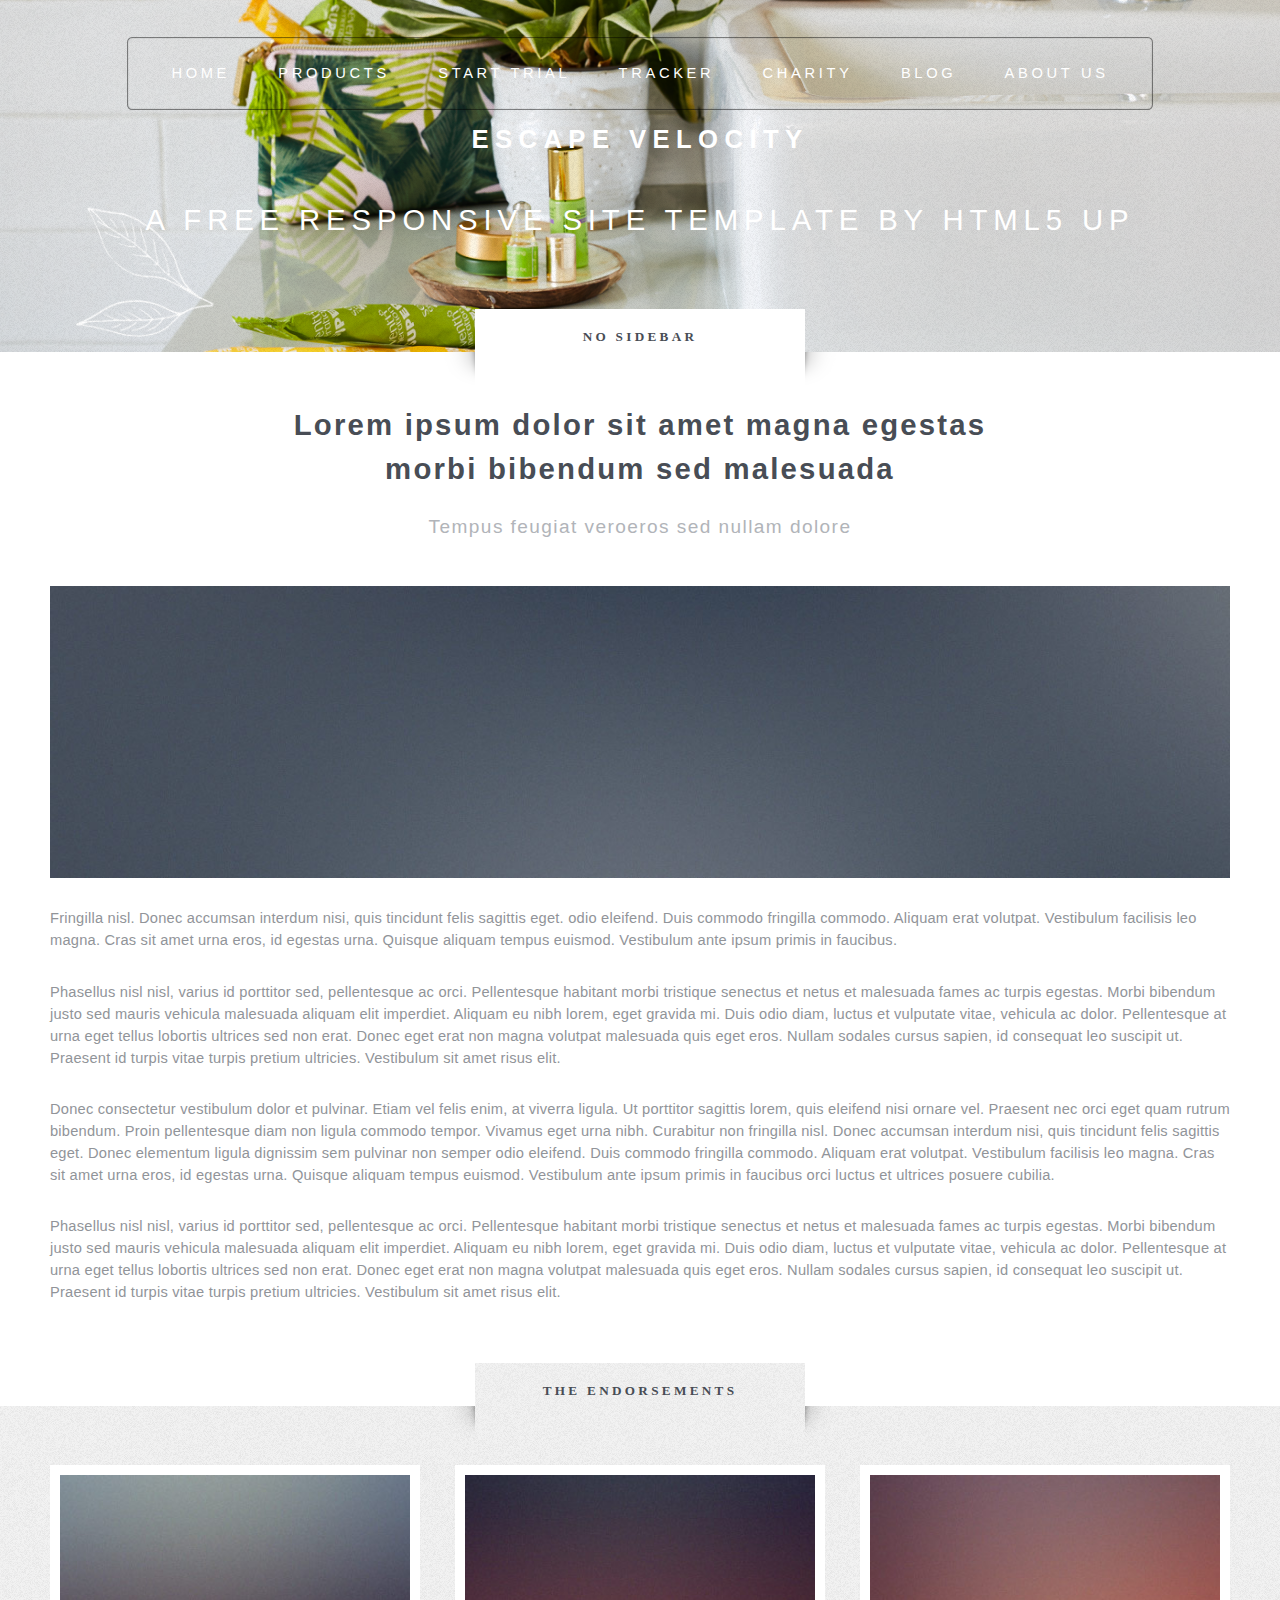
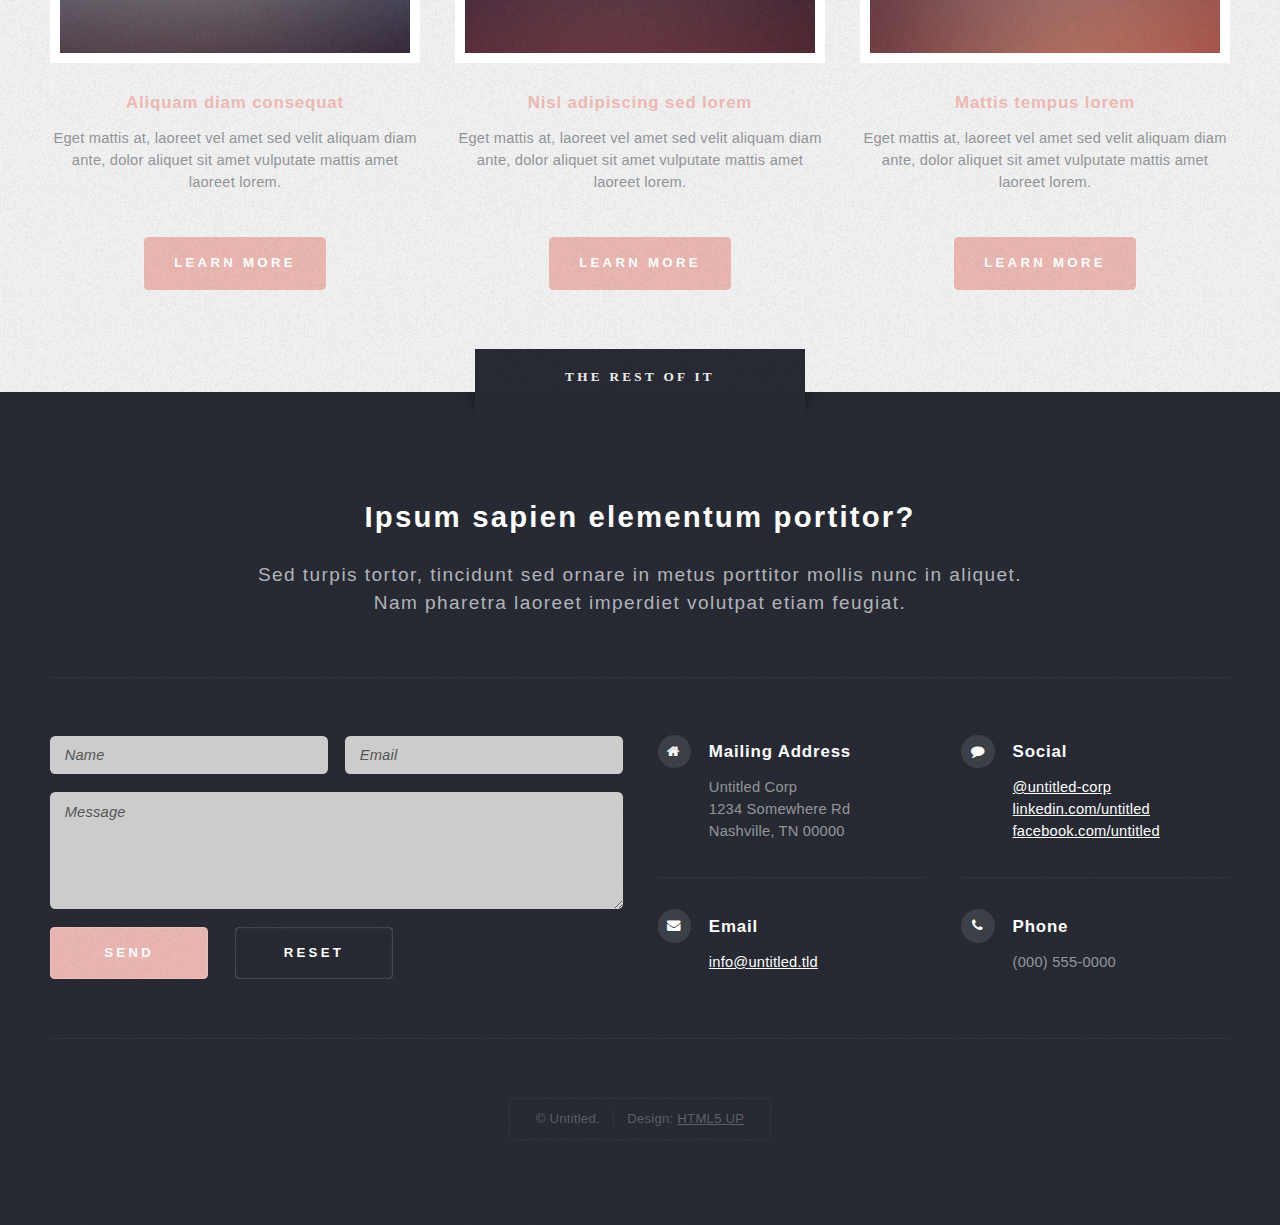
==== blog.html @ d1f0b191 "first project" ====
<!DOCTYPE HTML>
<!--
	Escape Velocity by HTML5 UP
	html5up.net | @ajlkn
	Free for personal and commercial use under the CCA 3.0 license (html5up.net/license)
-->
<html>
	<head>
		<title>No Sidebar - Escape Velocity by HTML5 UP</title>
		<meta charset="utf-8" />
		<meta name="viewport" content="width=device-width, initial-scale=1, user-scalable=no" />
		<link rel="stylesheet" href="https://stackpath.bootstrapcdn.com/bootstrap/4.1.3/css/bootstrap.min.css" integrity="sha384-MCw98/SFnGE8fJT3GXwEOngsV7Zt27NXFoaoApmYm81iuXoPkFOJwJ8ERdknLPMO" crossorigin="anonymous">
		<link rel="stylesheet" href="assets/css/main.css" />
		<link rel="stylesheet" href="startTrial.css" />

	</head>
	<body class="no-sidebar is-preload">
		<div id="page-wrapper">

			<!-- Header -->
				<section id="header" class="wrapper">

					<!-- Logo -->
						<div id="logo">
							<h1><a href="index.html">Escape Velocity</a></h1>
							<p>A free responsive site template by HTML5 UP</p>
						</div>

				<!-- Nav -->
	<nav id="nav">
							<ul>
								<li class="current"><a href="index.html">Home</a></li>
								<li><a href="products.html">Products</a></li>
								<li><a href="startTrial.html">Start Trial</a></li>
								<li><a href="tracker.html">Tracker</a></li>
								<li><a href="charity.html">Charity</a></li>
								<li><a href="blog.html">Blog</a></li>
								<li><a href="aboutUs.html">About Us</a></li>
							</ul>
						</nav>

				</section>

			<!-- Main -->
				<div id="main" class="wrapper style2">
					<div class="title">No Sidebar</div>
					<div class="container">

						<!-- Content -->
							<div id="content">
								<article class="box post">
									<header class="style1">
										<h2>Lorem ipsum dolor sit amet magna egestas<br class="mobile-hide" />
										morbi bibendum sed malesuada</h2>
										<p>Tempus feugiat veroeros sed nullam dolore</p>
									</header>
									<a href="#" class="image featured">
										<img src="images/pic01.jpg" alt="" />
									</a>
									<p>Fringilla nisl. Donec accumsan interdum nisi, quis tincidunt felis sagittis eget.
									odio eleifend. Duis commodo fringilla commodo. Aliquam erat volutpat. Vestibulum
									facilisis leo magna. Cras sit amet urna eros, id egestas urna. Quisque aliquam
									tempus euismod. Vestibulum ante ipsum primis in faucibus.</p>
									<p>Phasellus nisl nisl, varius id porttitor sed, pellentesque ac orci. Pellentesque
									habitant morbi tristique senectus et netus et malesuada fames ac turpis egestas. Morbi
									bibendum justo sed mauris vehicula malesuada aliquam elit imperdiet. Aliquam eu nibh
									lorem, eget gravida mi. Duis odio diam, luctus et vulputate vitae, vehicula ac dolor.
									Pellentesque at urna eget tellus lobortis ultrices sed non erat. Donec eget erat non
									magna volutpat malesuada quis eget eros. Nullam sodales cursus sapien, id consequat
									leo suscipit ut. Praesent id turpis vitae turpis pretium ultricies. Vestibulum sit
									amet risus elit.</p>
									<p>Donec consectetur vestibulum dolor et pulvinar. Etiam vel felis enim, at viverra
									ligula. Ut porttitor sagittis lorem, quis eleifend nisi ornare vel. Praesent nec orci
									eget quam rutrum bibendum. Proin pellentesque diam non ligula commodo tempor. Vivamus
									eget urna nibh. Curabitur non fringilla nisl. Donec accumsan interdum nisi, quis
									tincidunt felis sagittis eget. Donec elementum ligula dignissim sem pulvinar non semper
									odio eleifend. Duis commodo fringilla commodo. Aliquam erat volutpat. Vestibulum
									facilisis leo magna. Cras sit amet urna eros, id egestas urna. Quisque aliquam
									tempus euismod. Vestibulum ante ipsum primis in faucibus orci luctus et ultrices
									posuere cubilia.</p>
									<p>Phasellus nisl nisl, varius id porttitor sed, pellentesque ac orci. Pellentesque
									habitant morbi tristique senectus et netus et malesuada fames ac turpis egestas. Morbi
									bibendum justo sed mauris vehicula malesuada aliquam elit imperdiet. Aliquam eu nibh
									lorem, eget gravida mi. Duis odio diam, luctus et vulputate vitae, vehicula ac dolor.
									Pellentesque at urna eget tellus lobortis ultrices sed non erat. Donec eget erat non
									magna volutpat malesuada quis eget eros. Nullam sodales cursus sapien, id consequat
									leo suscipit ut. Praesent id turpis vitae turpis pretium ultricies. Vestibulum sit
									amet risus elit.</p>
								</article>
							</div>

					</div>
				</div>

			<!-- Highlights -->
				<section id="highlights" class="wrapper style3">
					<div class="title">The Endorsements</div>
					<div class="container">
						<div class="row aln-center">
							<div class="col-4 col-12-medium">
								<section class="highlight">
									<a href="#" class="image featured"><img src="images/pic02.jpg" alt="" /></a>
									<h3><a href="#">Aliquam diam consequat</a></h3>
									<p>Eget mattis at, laoreet vel amet sed velit aliquam diam ante, dolor aliquet sit amet vulputate mattis amet laoreet lorem.</p>
									<ul class="actions">
										<li><a href="#" class="button style1">Learn More</a></li>
									</ul>
								</section>
							</div>
							<div class="col-4 col-12-medium">
								<section class="highlight">
									<a href="#" class="image featured"><img src="images/pic03.jpg" alt="" /></a>
									<h3><a href="#">Nisl adipiscing sed lorem</a></h3>
									<p>Eget mattis at, laoreet vel amet sed velit aliquam diam ante, dolor aliquet sit amet vulputate mattis amet laoreet lorem.</p>
									<ul class="actions">
										<li><a href="#" class="button style1">Learn More</a></li>
									</ul>
								</section>
							</div>
							<div class="col-4 col-12-medium">
								<section class="highlight">
									<a href="#" class="image featured"><img src="images/pic04.jpg" alt="" /></a>
									<h3><a href="#">Mattis tempus lorem</a></h3>
									<p>Eget mattis at, laoreet vel amet sed velit aliquam diam ante, dolor aliquet sit amet vulputate mattis amet laoreet lorem.</p>
									<ul class="actions">
										<li><a href="#" class="button style1">Learn More</a></li>
									</ul>
								</section>
							</div>
						</div>
					</div>
				</section>

			<!-- Footer -->
				<section id="footer" class="wrapper">
					<div class="title">The Rest Of It</div>
					<div class="container">
						<header class="style1">
							<h2>Ipsum sapien elementum portitor?</h2>
							<p>
								Sed turpis tortor, tincidunt sed ornare in metus porttitor mollis nunc in aliquet.<br />
								Nam pharetra laoreet imperdiet volutpat etiam feugiat.
							</p>
						</header>
						<div class="row">
							<div class="col-6 col-12-medium">

								<!-- Contact Form -->
									<section>
										<form method="post" action="#">
											<div class="row gtr-50">
												<div class="col-6 col-12-small">
													<input type="text" name="name" id="contact-name" placeholder="Name" />
												</div>
												<div class="col-6 col-12-small">
													<input type="text" name="email" id="contact-email" placeholder="Email" />
												</div>
												<div class="col-12">
													<textarea name="message" id="contact-message" placeholder="Message" rows="4"></textarea>
												</div>
												<div class="col-12">
													<ul class="actions">
														<li><input type="submit" class="style1" value="Send" /></li>
														<li><input type="reset" class="style2" value="Reset" /></li>
													</ul>
												</div>
											</div>
										</form>
									</section>

							</div>
							<div class="col-6 col-12-medium">

								<!-- Contact -->
									<section class="feature-list small">
										<div class="row">
											<div class="col-6 col-12-small">
												<section>
													<h3 class="icon fa-home">Mailing Address</h3>
													<p>
														Untitled Corp<br />
														1234 Somewhere Rd<br />
														Nashville, TN 00000
													</p>
												</section>
											</div>
											<div class="col-6 col-12-small">
												<section>
													<h3 class="icon fa-comment">Social</h3>
													<p>
														<a href="#">@untitled-corp</a><br />
														<a href="#">linkedin.com/untitled</a><br />
														<a href="#">facebook.com/untitled</a>
													</p>
												</section>
											</div>
											<div class="col-6 col-12-small">
												<section>
													<h3 class="icon fa-envelope">Email</h3>
													<p>
														<a href="#">info@untitled.tld</a>
													</p>
												</section>
											</div>
											<div class="col-6 col-12-small">
												<section>
													<h3 class="icon fa-phone">Phone</h3>
													<p>
														(000) 555-0000
													</p>
												</section>
											</div>
										</div>
									</section>

							</div>
						</div>
						<div id="copyright">
							<ul>
								<li>&copy; Untitled.</li><li>Design: <a href="http://html5up.net">HTML5 UP</a></li>
							</ul>
						</div>
					</div>
				</section>

		</div>

		<!-- Scripts -->
			<script src="assets/js/jquery.min.js"></script>
			<script src="assets/js/jquery.dropotron.min.js"></script>
			<script src="assets/js/browser.min.js"></script>
			<script src="assets/js/breakpoints.min.js"></script>
			<script src="assets/js/util.js"></script>
			<script src="assets/js/main.js"></script>

	</body>
</html>
---- assets/css/main.css ----
@import url("font-awesome.min.css");
/*@import url("https://fonts.googleapis.com/css?family=Source+Sans+Pro:400,400italic,700,900");*/
/*//e97770*/
/*
	Escape Velocity by HTML5 UP
	html5up.net | @ajlkn
	Free for personal and commercial use under the CCA 3.0 license (html5up.net/license)
*/

html, body, div, span, applet, object,
iframe, h1, h2, h3, h4, h5, h6, p, blockquote,
pre, a, abbr, acronym, address, big, cite,
code, del, dfn, em, img, ins, kbd, q, s, samp,
small, strike, strong, sub, sup, tt, var, b,
u, i, center, dl, dt, dd, ol, ul, li, fieldset,
form, label, legend, table, caption, tbody,
tfoot, thead, tr, th, td, article, aside,
canvas, details, embed, figure, figcaption,
footer, header, hgroup, menu, nav, output, ruby,
section, summary, time, mark, audio, video {
	margin: 0;
	padding: 0;
	border: 0;
	font-size: 100%;
	font: inherit;
	vertical-align: baseline;}

article, aside, details, figcaption, figure,
footer, header, hgroup, menu, nav, section {
	display: block;}

body {
	line-height: 1;
}

ol, ul {
	list-style: none;
}

blockquote, q {
	quotes: none;
}

	blockquote:before, blockquote:after, q:before, q:after {
		content: '';
		content: none;
	}

table {
	border-collapse: collapse;
	border-spacing: 0;
}

body {
	-webkit-text-size-adjust: none;
}

mark {
	background-color: transparent;
	color: inherit;
}

input::-moz-focus-inner {
	border: 0;
	padding: 0;
}

input, select, textarea {
	-moz-appearance: none;
	-webkit-appearance: none;
	-ms-appearance: none;
	appearance: none;
}

/* Basic */

	@-ms-viewport {
		width: device-width;
	}

	html {
		box-sizing: border-box;
	}

	*, *:before, *:after {
		box-sizing: inherit;
	}

	body.is-preload *, body.is-preload *:before, body.is-preload *:after {
		-moz-animation: none !important;
		-webkit-animation: none !important;
		-ms-animation: none !important;
		animation: none !important;
		-moz-transition: none !important;
		-webkit-transition: none !important;
		-ms-transition: none !important;
		transition: none !important;
	}

	body, input, textarea, select {
		font-family: 'Source Sans Pro', sans-serif;
		font-weight: 400;
		color: #919499;
		font-size: 14pt;
		line-height: 1.75em;
		letter-spacing: 0.025em;
	}

	h1, h2, h3, h4, h5, h6 {
		font-weight: 700;
		color: #484d55;

	}

		h1 a, h2 a, h3 a, h4 a, h5 a, h6 a {
			color: inherit;
			text-decoration: none;
		}

	a {
		-moz-transition: color .25s ease-in-out;
		-webkit-transition: color .25s ease-in-out;
		-ms-transition: color .25s ease-in-out;
		transition: color .25s ease-in-out;
		text-decoration: underline;
		color: #717479;
	}

		a:hover {
			text-decoration: none;
		}

	strong, b {
		font-weight: 700;
		color: #484d55;
	}

	blockquote {
		border-left: solid 0.5em #ddd;
		padding: 1em 0 1em 2em;
		font-style: italic;
	}

	em, i {
		font-style: italic;
	}

	hr {
		border: 0;
		border-top: solid 1px #ddd;
		margin: 2em 0 2em 0;
	}

	sub {
		position: relative;
		top: 0.5em;
		font-size: 0.8em;
	}

	sup {
		position: relative;
		top: -0.5em;
		font-size: 0.8em;
	}

	.nobr {
		white-space: nowrap;
	}

	br.clear {
		clear: both;
	}

	p, ul, ol, dl, table, blockquote, form {
		margin-bottom: 2em;
	}

/* Container */

	.container {
		margin: 0 auto;
		max-width: 100%;
		width: 68em;
	}

		@media screen and (max-width: 1680px) {

			.container {
				width: 70em;
			}

		}

		@media screen and (max-width: 1280px) {

			.container {
				width: calc(100% - 100px);
			}

		}

		@media screen and (max-width: 980px) {

			.container {
				width: calc(100% - 100px);
			}

		}

		@media screen and (max-width: 736px) {

			.container {
				width: calc(100% - 40px);
			}

		}

/* Row */

	.row {
		display: flex;
		flex-wrap: wrap;
		box-sizing: border-box;
		align-items: stretch;
	}

		.row > * {
			box-sizing: border-box;
		}

		.row.gtr-uniform > * > :last-child {
			margin-bottom: 0;
		}

		.row.aln-left {
			justify-content: flex-start;
		}

		.row.aln-center {
			justify-content: center;
		}

		.row.aln-right {
			justify-content: flex-end;
		}

		.row.aln-top {
			align-items: flex-start;
		}

		.row.aln-middle {
			align-items: center;
		}

		.row.aln-bottom {
			align-items: flex-end;
		}

		.row > .imp {
			order: -1;
		}

		.row > .col-1 {
			width: 8.3333333333%;
		}

		.row > .off-1 {
			margin-left: 8.3333333333%;
		}

		.row > .col-2 {
			width: 16.6666666667%;
		}

		.row > .off-2 {
			margin-left: 16.6666666667%;
		}

		.row > .col-3 {
			width: 25%;
		}

		.row > .off-3 {
			margin-left: 25%;
		}

		.row > .col-4 {
			width: 33.3333333333%;
		}

		.row > .off-4 {
			margin-left: 33.3333333333%;
		}

		.row > .col-5 {
			width: 41.6666666667%;
		}

		.row > .off-5 {
			margin-left: 41.6666666667%;
		}

		.row > .col-6 {
			width: 50%;
		}

		.row > .off-6 {
			margin-left: 50%;
		}

		.row > .col-7 {
			width: 58.3333333333%;
		}

		.row > .off-7 {
			margin-left: 58.3333333333%;
		}

		.row > .col-8 {
			width: 66.6666666667%;
		}

		.row > .off-8 {
			margin-left: 66.6666666667%;
		}

		.row > .col-9 {
			width: 75%;
		}

		.row > .off-9 {
			margin-left: 75%;
		}

		.row > .col-10 {
			width: 83.3333333333%;
		}

		.row > .off-10 {
			margin-left: 83.3333333333%;
		}

		.row > .col-11 {
			width: 91.6666666667%;
		}

		.row > .off-11 {
			margin-left: 91.6666666667%;
		}

		.row > .col-12 {
			width: 100%;
		}

		.row > .off-12 {
			margin-left: 100%;
		}

		.row.gtr-0 {
			margin-top: 0px;
			margin-left: 0px;
		}

			.row.gtr-0 > * {
				padding: 0px 0 0 0px;
			}

			.row.gtr-0.gtr-uniform {
				margin-top: 0px;
			}

				.row.gtr-0.gtr-uniform > * {
					padding-top: 0px;
				}

		.row.gtr-25 {
			margin-top: -12.5px;
			margin-left: -12.5px;
		}

			.row.gtr-25 > * {
				padding: 12.5px 0 0 12.5px;
			}

			.row.gtr-25.gtr-uniform {
				margin-top: -12.5px;
			}

				.row.gtr-25.gtr-uniform > * {
					padding-top: 12.5px;
				}

		.row.gtr-50 {
			margin-top: -25px;
			margin-left: -25px;
		}

			.row.gtr-50 > * {
				padding: 25px 0 0 25px;
			}

			.row.gtr-50.gtr-uniform {
				margin-top: -25px;
			}

				.row.gtr-50.gtr-uniform > * {
					padding-top: 25px;
				}

		.row {
			margin-top: -50px;
			margin-left: -50px;
		}

			.row > * {
				padding: 50px 0 0 50px;
			}

			.row.gtr-uniform {
				margin-top: -50px;
			}

				.row.gtr-uniform > * {
					padding-top: 50px;
				}

		.row.gtr-150 {
			margin-top: -75px;
			margin-left: -75px;
		}

			.row.gtr-150 > * {
				padding: 75px 0 0 75px;
			}

			.row.gtr-150.gtr-uniform {
				margin-top: -75px;
			}

				.row.gtr-150.gtr-uniform > * {
					padding-top: 75px;
				}

		.row.gtr-200 {
			margin-top: -100px;
			margin-left: -100px;
		}

			.row.gtr-200 > * {
				padding: 100px 0 0 100px;
			}

			.row.gtr-200.gtr-uniform {
				margin-top: -100px;
			}

				.row.gtr-200.gtr-uniform > * {
					padding-top: 100px;
				}

		@media screen and (max-width: 1680px) {

			.row {
				display: flex;
				flex-wrap: wrap;
				box-sizing: border-box;
				align-items: stretch;
			}

				.row > * {
					box-sizing: border-box;
				}

				.row.gtr-uniform > * > :last-child {
					margin-bottom: 0;
				}

				.row.aln-left {
					justify-content: flex-start;
				}

				.row.aln-center {
					justify-content: center;
				}

				.row.aln-right {
					justify-content: flex-end;
				}

				.row.aln-top {
					align-items: flex-start;
				}

				.row.aln-middle {
					align-items: center;
				}

				.row.aln-bottom {
					align-items: flex-end;
				}

				.row > .imp-xlarge {
					order: -1;
				}

				.row > .col-1-xlarge {
					width: 8.3333333333%;
				}

				.row > .off-1-xlarge {
					margin-left: 8.3333333333%;
				}

				.row > .col-2-xlarge {
					width: 16.6666666667%;
				}

				.row > .off-2-xlarge {
					margin-left: 16.6666666667%;
				}

				.row > .col-3-xlarge {
					width: 25%;
				}

				.row > .off-3-xlarge {
					margin-left: 25%;
				}

				.row > .col-4-xlarge {
					width: 33.3333333333%;
				}

				.row > .off-4-xlarge {
					margin-left: 33.3333333333%;
				}

				.row > .col-5-xlarge {
					width: 41.6666666667%;
				}

				.row > .off-5-xlarge {
					margin-left: 41.6666666667%;
				}

				.row > .col-6-xlarge {
					width: 50%;
				}

				.row > .off-6-xlarge {
					margin-left: 50%;
				}

				.row > .col-7-xlarge {
					width: 58.3333333333%;
				}

				.row > .off-7-xlarge {
					margin-left: 58.3333333333%;
				}

				.row > .col-8-xlarge {
					width: 66.6666666667%;
				}

				.row > .off-8-xlarge {
					margin-left: 66.6666666667%;
				}

				.row > .col-9-xlarge {
					width: 75%;
				}

				.row > .off-9-xlarge {
					margin-left: 75%;
				}

				.row > .col-10-xlarge {
					width: 83.3333333333%;
				}

				.row > .off-10-xlarge {
					margin-left: 83.3333333333%;
				}

				.row > .col-11-xlarge {
					width: 91.6666666667%;
				}

				.row > .off-11-xlarge {
					margin-left: 91.6666666667%;
				}

				.row > .col-12-xlarge {
					width: 100%;
				}

				.row > .off-12-xlarge {
					margin-left: 100%;
				}

				.row.gtr-0 {
					margin-top: 0px;
					margin-left: 0px;
				}

					.row.gtr-0 > * {
						padding: 0px 0 0 0px;
					}

					.row.gtr-0.gtr-uniform {
						margin-top: 0px;
					}

						.row.gtr-0.gtr-uniform > * {
							padding-top: 0px;
						}

				.row.gtr-25 {
					margin-top: -12.5px;
					margin-left: -12.5px;
				}

					.row.gtr-25 > * {
						padding: 12.5px 0 0 12.5px;
					}

					.row.gtr-25.gtr-uniform {
						margin-top: -12.5px;
					}

						.row.gtr-25.gtr-uniform > * {
							padding-top: 12.5px;
						}

				.row.gtr-50 {
					margin-top: -25px;
					margin-left: -25px;
				}

					.row.gtr-50 > * {
						padding: 25px 0 0 25px;
					}

					.row.gtr-50.gtr-uniform {
						margin-top: -25px;
					}

						.row.gtr-50.gtr-uniform > * {
							padding-top: 25px;
						}

				.row {
					margin-top: -50px;
					margin-left: -50px;
				}

					.row > * {
						padding: 50px 0 0 50px;
					}

					.row.gtr-uniform {
						margin-top: -50px;
					}

						.row.gtr-uniform > * {
							padding-top: 50px;
						}

				.row.gtr-150 {
					margin-top: -75px;
					margin-left: -75px;
				}

					.row.gtr-150 > * {
						padding: 75px 0 0 75px;
					}

					.row.gtr-150.gtr-uniform {
						margin-top: -75px;
					}

						.row.gtr-150.gtr-uniform > * {
							padding-top: 75px;
						}

				.row.gtr-200 {
					margin-top: -100px;
					margin-left: -100px;
				}

					.row.gtr-200 > * {
						padding: 100px 0 0 100px;
					}

					.row.gtr-200.gtr-uniform {
						margin-top: -100px;
					}

						.row.gtr-200.gtr-uniform > * {
							padding-top: 100px;
						}

		}

		@media screen and (max-width: 1280px) {

			.row {
				display: flex;
				flex-wrap: wrap;
				box-sizing: border-box;
				align-items: stretch;
			}

				.row > * {
					box-sizing: border-box;
				}

				.row.gtr-uniform > * > :last-child {
					margin-bottom: 0;
				}

				.row.aln-left {
					justify-content: flex-start;
				}

				.row.aln-center {
					justify-content: center;
				}

				.row.aln-right {
					justify-content: flex-end;
				}

				.row.aln-top {
					align-items: flex-start;
				}

				.row.aln-middle {
					align-items: center;
				}

				.row.aln-bottom {
					align-items: flex-end;
				}

				.row > .imp-large {
					order: -1;
				}

				.row > .col-1-large {
					width: 8.3333333333%;
				}

				.row > .off-1-large {
					margin-left: 8.3333333333%;
				}

				.row > .col-2-large {
					width: 16.6666666667%;
				}

				.row > .off-2-large {
					margin-left: 16.6666666667%;
				}

				.row > .col-3-large {
					width: 25%;
				}

				.row > .off-3-large {
					margin-left: 25%;
				}

				.row > .col-4-large {
					width: 33.3333333333%;
				}

				.row > .off-4-large {
					margin-left: 33.3333333333%;
				}

				.row > .col-5-large {
					width: 41.6666666667%;
				}

				.row > .off-5-large {
					margin-left: 41.6666666667%;
				}

				.row > .col-6-large {
					width: 50%;
				}

				.row > .off-6-large {
					margin-left: 50%;
				}

				.row > .col-7-large {
					width: 58.3333333333%;
				}

				.row > .off-7-large {
					margin-left: 58.3333333333%;
				}

				.row > .col-8-large {
					width: 66.6666666667%;
				}

				.row > .off-8-large {
					margin-left: 66.6666666667%;
				}

				.row > .col-9-large {
					width: 75%;
				}

				.row > .off-9-large {
					margin-left: 75%;
				}

				.row > .col-10-large {
					width: 83.3333333333%;
				}

				.row > .off-10-large {
					margin-left: 83.3333333333%;
				}

				.row > .col-11-large {
					width: 91.6666666667%;
				}

				.row > .off-11-large {
					margin-left: 91.6666666667%;
				}

				.row > .col-12-large {
					width: 100%;
				}

				.row > .off-12-large {
					margin-left: 100%;
				}

				.row.gtr-0 {
					margin-top: 0px;
					margin-left: 0px;
				}

					.row.gtr-0 > * {
						padding: 0px 0 0 0px;
					}

					.row.gtr-0.gtr-uniform {
						margin-top: 0px;
					}

						.row.gtr-0.gtr-uniform > * {
							padding-top: 0px;
						}

				.row.gtr-25 {
					margin-top: -8.75px;
					margin-left: -8.75px;
				}

					.row.gtr-25 > * {
						padding: 8.75px 0 0 8.75px;
					}

					.row.gtr-25.gtr-uniform {
						margin-top: -8.75px;
					}

						.row.gtr-25.gtr-uniform > * {
							padding-top: 8.75px;
						}

				.row.gtr-50 {
					margin-top: -17.5px;
					margin-left: -17.5px;
				}

					.row.gtr-50 > * {
						padding: 17.5px 0 0 17.5px;
					}

					.row.gtr-50.gtr-uniform {
						margin-top: -17.5px;
					}

						.row.gtr-50.gtr-uniform > * {
							padding-top: 17.5px;
						}

				.row {
					margin-top: -35px;
					margin-left: -35px;
				}

					.row > * {
						padding: 35px 0 0 35px;
					}

					.row.gtr-uniform {
						margin-top: -35px;
					}

						.row.gtr-uniform > * {
							padding-top: 35px;
						}

				.row.gtr-150 {
					margin-top: -52.5px;
					margin-left: -52.5px;
				}

					.row.gtr-150 > * {
						padding: 52.5px 0 0 52.5px;
					}

					.row.gtr-150.gtr-uniform {
						margin-top: -52.5px;
					}

						.row.gtr-150.gtr-uniform > * {
							padding-top: 52.5px;
						}

				.row.gtr-200 {
					margin-top: -70px;
					margin-left: -70px;
				}

					.row.gtr-200 > * {
						padding: 70px 0 0 70px;
					}

					.row.gtr-200.gtr-uniform {
						margin-top: -70px;
					}

						.row.gtr-200.gtr-uniform > * {
							padding-top: 70px;
						}

		}

		@media screen and (max-width: 980px) {

			.row {
				display: flex;
				flex-wrap: wrap;
				box-sizing: border-box;
				align-items: stretch;
			}

				.row > * {
					box-sizing: border-box;
				}

				.row.gtr-uniform > * > :last-child {
					margin-bottom: 0;
				}

				.row.aln-left {
					justify-content: flex-start;
				}

				.row.aln-center {
					justify-content: center;
				}

				.row.aln-right {
					justify-content: flex-end;
				}

				.row.aln-top {
					align-items: flex-start;
				}

				.row.aln-middle {
					align-items: center;
				}

				.row.aln-bottom {
					align-items: flex-end;
				}

				.row > .imp-medium {
					order: -1;
				}

				.row > .col-1-medium {
					width: 8.3333333333%;
				}

				.row > .off-1-medium {
					margin-left: 8.3333333333%;
				}

				.row > .col-2-medium {
					width: 16.6666666667%;
				}

				.row > .off-2-medium {
					margin-left: 16.6666666667%;
				}

				.row > .col-3-medium {
					width: 25%;
				}

				.row > .off-3-medium {
					margin-left: 25%;
				}

				.row > .col-4-medium {
					width: 33.3333333333%;
				}

				.row > .off-4-medium {
					margin-left: 33.3333333333%;
				}

				.row > .col-5-medium {
					width: 41.6666666667%;
				}

				.row > .off-5-medium {
					margin-left: 41.6666666667%;
				}

				.row > .col-6-medium {
					width: 50%;
				}

				.row > .off-6-medium {
					margin-left: 50%;
				}

				.row > .col-7-medium {
					width: 58.3333333333%;
				}

				.row > .off-7-medium {
					margin-left: 58.3333333333%;
				}

				.row > .col-8-medium {
					width: 66.6666666667%;
				}

				.row > .off-8-medium {
					margin-left: 66.6666666667%;
				}

				.row > .col-9-medium {
					width: 75%;
				}

				.row > .off-9-medium {
					margin-left: 75%;
				}

				.row > .col-10-medium {
					width: 83.3333333333%;
				}

				.row > .off-10-medium {
					margin-left: 83.3333333333%;
				}

				.row > .col-11-medium {
					width: 91.6666666667%;
				}

				.row > .off-11-medium {
					margin-left: 91.6666666667%;
				}

				.row > .col-12-medium {
					width: 100%;
				}

				.row > .off-12-medium {
					margin-left: 100%;
				}

				.row.gtr-0 {
					margin-top: 0px;
					margin-left: 0px;
				}

					.row.gtr-0 > * {
						padding: 0px 0 0 0px;
					}

					.row.gtr-0.gtr-uniform {
						margin-top: 0px;
					}

						.row.gtr-0.gtr-uniform > * {
							padding-top: 0px;
						}

				.row.gtr-25 {
					margin-top: -12.5px;
					margin-left: -12.5px;
				}

					.row.gtr-25 > * {
						padding: 12.5px 0 0 12.5px;
					}

					.row.gtr-25.gtr-uniform {
						margin-top: -12.5px;
					}

						.row.gtr-25.gtr-uniform > * {
							padding-top: 12.5px;
						}

				.row.gtr-50 {
					margin-top: -25px;
					margin-left: -25px;
				}

					.row.gtr-50 > * {
						padding: 25px 0 0 25px;
					}

					.row.gtr-50.gtr-uniform {
						margin-top: -25px;
					}

						.row.gtr-50.gtr-uniform > * {
							padding-top: 25px;
						}

				.row {
					margin-top: -50px;
					margin-left: -50px;
				}

					.row > * {
						padding: 50px 0 0 50px;
					}

					.row.gtr-uniform {
						margin-top: -50px;
					}

						.row.gtr-uniform > * {
							padding-top: 50px;
						}

				.row.gtr-150 {
					margin-top: -75px;
					margin-left: -75px;
				}

					.row.gtr-150 > * {
						padding: 75px 0 0 75px;
					}

					.row.gtr-150.gtr-uniform {
						margin-top: -75px;
					}

						.row.gtr-150.gtr-uniform > * {
							padding-top: 75px;
						}

				.row.gtr-200 {
					margin-top: -100px;
					margin-left: -100px;
				}

					.row.gtr-200 > * {
						padding: 100px 0 0 100px;
					}

					.row.gtr-200.gtr-uniform {
						margin-top: -100px;
					}

						.row.gtr-200.gtr-uniform > * {
							padding-top: 100px;
						}

		}

		@media screen and (max-width: 736px) {

			.row {
				display: flex;
				flex-wrap: wrap;
				box-sizing: border-box;
				align-items: stretch;
			}

				.row > * {
					box-sizing: border-box;
				}

				.row.gtr-uniform > * > :last-child {
					margin-bottom: 0;
				}

				.row.aln-left {
					justify-content: flex-start;
				}

				.row.aln-center {
					justify-content: center;
				}

				.row.aln-right {
					justify-content: flex-end;
				}

				.row.aln-top {
					align-items: flex-start;
				}

				.row.aln-middle {
					align-items: center;
				}

				.row.aln-bottom {
					align-items: flex-end;
				}

				.row > .imp-small {
					order: -1;
				}

				.row > .col-1-small {
					width: 8.3333333333%;
				}

				.row > .off-1-small {
					margin-left: 8.3333333333%;
				}

				.row > .col-2-small {
					width: 16.6666666667%;
				}

				.row > .off-2-small {
					margin-left: 16.6666666667%;
				}

				.row > .col-3-small {
					width: 25%;
				}

				.row > .off-3-small {
					margin-left: 25%;
				}

				.row > .col-4-small {
					width: 33.3333333333%;
				}

				.row > .off-4-small {
					margin-left: 33.3333333333%;
				}

				.row > .col-5-small {
					width: 41.6666666667%;
				}

				.row > .off-5-small {
					margin-left: 41.6666666667%;
				}

				.row > .col-6-small {
					width: 50%;
				}

				.row > .off-6-small {
					margin-left: 50%;
				}

				.row > .col-7-small {
					width: 58.3333333333%;
				}

				.row > .off-7-small {
					margin-left: 58.3333333333%;
				}

				.row > .col-8-small {
					width: 66.6666666667%;
				}

				.row > .off-8-small {
					margin-left: 66.6666666667%;
				}

				.row > .col-9-small {
					width: 75%;
				}

				.row > .off-9-small {
					margin-left: 75%;
				}

				.row > .col-10-small {
					width: 83.3333333333%;
				}

				.row > .off-10-small {
					margin-left: 83.3333333333%;
				}

				.row > .col-11-small {
					width: 91.6666666667%;
				}

				.row > .off-11-small {
					margin-left: 91.6666666667%;
				}

				.row > .col-12-small {
					width: 100%;
				}

				.row > .off-12-small {
					margin-left: 100%;
				}

				.row.gtr-0 {
					margin-top: 0px;
					margin-left: 0px;
				}

					.row.gtr-0 > * {
						padding: 0px 0 0 0px;
					}

					.row.gtr-0.gtr-uniform {
						margin-top: 0px;
					}

						.row.gtr-0.gtr-uniform > * {
							padding-top: 0px;
						}

				.row.gtr-25 {
					margin-top: -7.5px;
					margin-left: -7.5px;
				}

					.row.gtr-25 > * {
						padding: 7.5px 0 0 7.5px;
					}

					.row.gtr-25.gtr-uniform {
						margin-top: -7.5px;
					}

						.row.gtr-25.gtr-uniform > * {
							padding-top: 7.5px;
						}

				.row.gtr-50 {
					margin-top: -15px;
					margin-left: -15px;
				}

					.row.gtr-50 > * {
						padding: 15px 0 0 15px;
					}

					.row.gtr-50.gtr-uniform {
						margin-top: -15px;
					}

						.row.gtr-50.gtr-uniform > * {
							padding-top: 15px;
						}

				.row {
					margin-top: -30px;
					margin-left: -30px;
				}

					.row > * {
						padding: 30px 0 0 30px;
					}

					.row.gtr-uniform {
						margin-top: -30px;
					}

						.row.gtr-uniform > * {
							padding-top: 30px;
						}

				.row.gtr-150 {
					margin-top: -45px;
					margin-left: -45px;
				}

					.row.gtr-150 > * {
						padding: 45px 0 0 45px;
					}

					.row.gtr-150.gtr-uniform {
						margin-top: -45px;
					}

						.row.gtr-150.gtr-uniform > * {
							padding-top: 45px;
						}

				.row.gtr-200 {
					margin-top: -60px;
					margin-left: -60px;
				}

					.row.gtr-200 > * {
						padding: 60px 0 0 60px;
					}

					.row.gtr-200.gtr-uniform {
						margin-top: -60px;
					}

						.row.gtr-200.gtr-uniform > * {
							padding-top: 60px;
						}

		}

/* Section/Article */

	section,
	article {
		margin: 0 0 4em 0;
	}

	section > :last-child,
	article > :last-child,
	section:last-child,
	article:last-child {
		margin-bottom: 0;
	}

	header.style1 {
		text-align: center;
		padding: 3em 0 3em 0;
	}

		header.style1 h2 {
			font-weight: 700;
			font-size: 2em;
			letter-spacing: 0.075em;
			line-height: 1.5em;
		}

		header.style1 p {
			/*ccced1 DCDCDC*/
			color: #b1b4b9;
			
			
			display: block;
			margin: 1.15em 0 0 0;
			font-size: 1.3em;
			letter-spacing: 0.075em;
			line-height: 1.5em;
		}

/* Table */

	table {
		width: 100%;
	}

		table.default {
			width: 100%;
		}

			table.default tbody tr:nth-child(2n+2) {
				background: #f4f4f4;
			}

			table.default td {
				padding: 0.5em 1em 0.5em 1em;
			}

			table.default th {
				text-align: left;
				font-weight: 400;
				padding: 0.5em 1em 0.5em 1em;
			}

			table.default thead {
				background: #484d55;
								/*\background: #484d55;*/

				color: #fff;
			}

			table.default tfoot {
				background: #eee;
			}

/* Form */

	form label {
		display: block;
		font-weight: 700;
		color: #484d55;
		margin: 0.25em 0 0.5em 0;
	}

	form input[type="text"],
	form input[type="email"],
	form input[type="password"],
	form select,
	form textarea {
		-moz-transition: all .25s ease-in-out;
		-webkit-transition: all .25s ease-in-out;
		-ms-transition: all .25s ease-in-out;
		transition: all .25s ease-in-out;
		-webkit-appearance: none;
		display: block;
		border: 0;
		background: #eee;
		box-shadow: inset 0px 0px 1px 0px #a0a1a7;
		border-radius: 0.35em;
		width: 100%;
		padding: 0.75em 1em 0.75em 1em;
	}

		form input[type="text"]:focus,
		form input[type="email"]:focus,
		form input[type="password"]:focus,
		form select:focus,
		form textarea:focus {
			background: #f8f8f8;
		}

	form input[type="text"],
	form input[type="email"]
	input[type="password"] {
		line-height: 1em;
	}

	form select {
		line-height: 1em;
	}

	form textarea {
		min-height: 8em;
	}

	form ul.actions {
		margin-top: 0;
	}

	form ::-webkit-input-placeholder {
		color: #555 !important;
		font-style: italic;
		line-height: 1.35em;
	}

	form :-moz-placeholder {
		color: #555 !important;
		font-style: italic;
	}

	form ::-moz-placeholder {
		color: #555 !important;
		font-style: italic;
	}

	form :-ms-input-placeholder {
		color: #555 !important;
		font-style: italic;
	}

	form ::-moz-focus-inner {
		border: 0;
	}

/* Image */

	.image {
		display: inline-block;
	}

		.image img {
			display: block;
			width: 100%;
		}

		.image.fit {
			display: block;
			width: 100%;
		}

		.image.left {
			float: left;
			margin: 0 2em 2em 0;
		}

		.image.centered {
			display: block;
			margin: 0 0 2em 0;
		}

			.image.centered img {
				margin: 0 auto;
				width: auto;
			}

		.image.featured {
			display: block;
			width: 100%;
			margin: 0 0 2em 0;
		}

/* Button */

	input[type="button"],
	input[type="submit"],
	input[type="reset"],
	button,
	.button {
		-moz-transition: all .25s ease-in-out;
		-webkit-transition: all .25s ease-in-out;
		-ms-transition: all .25s ease-in-out;
		transition: all .25s ease-in-out;
		display: inline-block;
		background: #444;
		text-align: center;
		text-transform: uppercase;
		font-weight: 700;
		letter-spacing: 0.25em;
		text-decoration: none;
		border-radius: 0.35em;
		border: 0;
		outline: 0;
		cursor: pointer;
		padding: 0 2.25em 0 2.25em;
		font-size: 0.9em;
		min-width: 12em;
		height: 4em;
		line-height: 4em;
	}

		input[type="button"]:hover,
		input[type="submit"]:hover,
		input[type="reset"]:hover,
		button:hover,
		.button:hover {
			background-color: #f98780;
		}

		input[type="button"].large,
		input[type="submit"].large,
		input[type="reset"].large,
		button.large,
		.button.large {
			font-size: 1em;
			min-width: 14em;
		}

		input[type="button"].style1,
		input[type="submit"].style1,
		input[type="reset"].style1,
		button.style1,
		.button.style1 {
			background: #ecb8b2 url("images/overlay.png");
			color: #fff;
		}

			input[type="button"].style1:hover,
			input[type="submit"].style1:hover,
			input[type="reset"].style1:hover,
			button.style1:hover,
			.button.style1:hover {
				background-color: #f98780;
			}

			input[type="button"].style1:active,
			input[type="submit"].style1:active,
			input[type="reset"].style1:active,
			button.style1:active,
			.button.style1:active {
				background-color: #d96760;
			}

		input[type="button"].style2,
		input[type="submit"].style2,
		input[type="reset"].style2,
		button.style2,
		.button.style2 {
			background: none;
			color: #606167;
			box-shadow: inset 0px 0px 2px 0px #a0a1a7;
		}

			input[type="button"].style2:hover,
			input[type="submit"].style2:hover,
			input[type="reset"].style2:hover,
			button.style2:hover,
			.button.style2:hover {
				box-shadow: inset 0px 0px 2px 0px #606167;
			}

			input[type="button"].style2:active,
			input[type="submit"].style2:active,
			input[type="reset"].style2:active,
			button.style2:active,
			.button.style2:active {
				box-shadow: inset 0px 0px 2px 0px #202127;
			}

		input[type="button"].style3,
		input[type="submit"].style3,
		input[type="reset"].style3,
		button.style3,
		.button.style3 {
			background: #2f333b url("images/overlay.png");
			color: #fff;
		}

			input[type="button"].style3:hover,
			input[type="submit"].style3:hover,
			input[type="reset"].style3:hover,
			button.style3:hover,
			.button.style3:hover {
				background-color: #3f434b;
			}

			input[type="button"].style3:active,
			input[type="submit"].style3:active,
			input[type="reset"].style3:active,
			button.style3:active,
			.button.style3:active {
				background-color: #1f232b;
			}

/* List */

	ul {
		list-style: disc;
		padding-left: 1em;
	}

		ul li {
			padding-left: 0.5em;
		}

		ul.style2 {
			list-style: none;
			padding-left: 0;
		}

			ul.style2 li {
				border-top: solid 1px #eee;
				padding: 1.5em 0 0 0;
				margin: 1.5em 0 0 0;
			}

				ul.style2 li:first-child {
					border-top: 0;
					padding-top: 0;
					margin-top: 0;
				}

		ul.style3 {
			list-style: none;
			padding-left: 0;
		}

			ul.style3 li {
				border-top: solid 1px #eee;
				padding: 0.5em 0 0 0;
				margin: 0.5em 0 0 0;
			}

				ul.style3 li:first-child {
					border-top: 0;
					padding-top: 0;
					margin-top: 0;
				}

	ol {
		list-style: decimal;
		padding-left: 1.25em;
	}

		ol li {
			padding-left: 0.25em;
		}

/* Actions */

	ul.actions {
		list-style: none;
		padding-left: 0;
		margin: 3em 0 0 0;
	}

		ul.actions li {
			display: inline-block;
			margin: 0 0.75em 0 0.75em;
			padding-left: 0;
		}

			ul.actions li:first-child {
				margin-left: 0;
			}

			ul.actions li:last-child {
				margin-right: 0;
			}

		ul.actions.special {
			text-align: center;
		}

/* Feature List */

	.feature-list {
		max-width: 58em;
		margin-left: auto;
		margin-right: auto;
		position: relative;
		top: 0.75em;
	}

		.feature-list section {
			border-top: solid 1px #eee;
			padding-top: 3em;
			padding-left: 5em;
			position: relative;
		}

		@media screen and (min-width: 981px) {

			.feature-list > .row > :nth-child(-n + 2) > section {
				border-top: 0;
				padding-top: 0;
			}

		}

		.feature-list h3 {
			
			color: #
			!important;
			margin: -0.35em 0 0.75em 0;
			font-size: 1.15em;
			letter-spacing: 0.05em;
		}

			.feature-list h3:before {
				display: block;
				color: DEADC1;
				background: #2f333b url("images/overlay.png");
				border-radius: 2.5em;
				text-align: center;
				width: 2.5em;
				height: 2.5em;
				line-height: 2.5em;
				margin-right: 0.75em;
				position: absolute;
				left: 0;
				margin-top: -0.5em;
			}

		.feature-list.small section {
			padding-left: 3.5em;
		}

		.feature-list.small h3:before {
			font-size: 0.8em;
		}

/* Icons */

	.icon {
		text-decoration: none;
	}

		.icon:before {
			display: inline-block;
			font-family: FontAwesome;
			font-size: 1.25em;
			text-decoration: none;
			font-style: normal;
			font-weight: normal;
			line-height: 1;
			-webkit-font-smoothing: antialiased;
			-moz-osx-font-smoothing: grayscale;
		}

		.icon > .label {
			display: none;
		}

/* Box */

	.box header {
		margin: 0 0 1.5em 0;
	}

		.box header.style1 {
			position: relative;
			margin: -0.5em 0 0 0;
			padding-top: 0;
		}

	.box h2 {
		margin: 0 0 0.75em 0;
		font-size: 1.15em;
		letter-spacing: 0.05em;
	}

	.box h3 {
		margin: 0 0 0.5em 0;
		font-size: 1em;
		font-weight: 600;
		letter-spacing: 0.05em;
	}

	.box.post-excerpt .image.left {
		position: relative;
		top: 0.5em;
		width: 5em;
	}

	.box.post-excerpt h3, .box.post-excerpt p {
		margin-left: 7em;
	}

/* Wrapper */

	.wrapper {
		position: relative;
		padding: 6em 0 9em 0;
	}

		.wrapper .title {
			position: absolute;
			top: 0;
			left: 50%;
			text-align: center;
			text-transform: uppercase;
			display: block;
			font-weight: 700;
			font-family: 'Alegreya', serif;
			letter-spacing: 0.25em;
			font-size:  0.9em;
			width: 25em;
			height: 3.25em;
			top: -3.25em;
			line-height: 3.25em;
			margin-bottom: -3.25em;
			margin-left: -12.5em;
			padding-top: 0.5em;

		}

			.wrapper .title:before {
				content: '';
				position: absolute;
				bottom: -38px;
				left: -35px;
				width: 35px;
				height: 38px;
				background: url("images/shadow.png");

			}

			.wrapper .title:after {
				-moz-transform: scaleX(-1);
				-webkit-transform: scaleX(-1);
				-ms-transform: scaleX(-1);
				transform: scaleX(-1);
				content: '';
				position: absolute;
				bottom: -38px;
				right: -35px;
				width: 35px;
				height: 38px;
				background: url("images/shadow.png");

			}

		.wrapper.style1 {

			
				background: #ecb8b2 url("images/overlay.png");
			color: #eee;
			color: rgba(255, 255, 255, 0.75);
		}

			.wrapper.style1 .title {
				/*//bdc1c9*/
				background: #ecb8b2 url("images/overlay.png");
				color: #fff;
			}

			.wrapper.style1 h1, .wrapper.style1 h2, .wrapper.style1 h3, .wrapper.style1 h4, .wrapper.style1 h5, .wrapper.style1 h6, .wrapper.style1 strong, .wrapper.style1 b, .wrapper.style1 a {
				color: #fff;
			}

		.wrapper.style2 {
			background: #fff;
		}

			.wrapper.style2 .title {
				background: #fff;
				color: #484d55;
	
				
			}

		.wrapper.style3 {
						background: #f3f3f3 url("images/overlay.png");

		}

			.wrapper.style3 .title {
				background: #f3f3f3 url("images/overlay.png");
				color: #484d55;

				
			}

			.wrapper.style3 .image {
				border: solid 10px #fff;
			}

/* Page Wrapper */

	#page-wrapper > section {
		margin-bottom: 0;
	}

/* Header */

	#header {
		display: -moz-flex;
		display: -webkit-flex;
		display: -ms-flex;
		display: flex;
		-moz-align-items: center;
		-webkit-align-items: center;
		-ms-align-items: center;
		align-items: center;
		-moz-justify-content: center;
		-webkit-justify-content: center;
		-ms-justify-content: center;
		justify-content: center;
		position: relative;
		height: 24em;
		/*background: F0F0F0;*/
		background: url("../../images/green.png") center center;
		background-size: cover;
		padding: 0;
	}

		#header:before {
			content: '';
			position: absolute;
			top: 0;
			left: 0;
			width: 100%;
			height: 100%;
			background: url("images/overlay.png");
			
		}

		.homepage #header {
			height: 35em;
		}

/* Logo */

	#logo {
		width: 100%;
		text-align: center;
		position: relative;
		top: 0.5em;
	}

		#logo h1 {
			font-weight: 900;
			text-transform: uppercase;
			color: #FFFFFF;
			font-size: 10em;
			letter-spacing: 0.25em;
		}

		#logo p {
			/*color: #eee;*/
			/*color: rgba(255, 255, 255, 0.5);*/
			color: #FFFFFF;
			text-transform: uppercase;
			margin: 2em 0 0 0;
			display: block;
			letter-spacing: 0.2em;
			font-size: 2em;
		}

/* Nav */

	#nav {
		position: absolute;
		display: block;
		top: 2.5em;
		left: 0;
		width: 100%;
		text-align: center;
	}

		#nav > ul {
			display: inline-block;
			border-radius: 0.35em;
			box-shadow: inset 0px 0px 1px 1px rgba(0, 0, 0, 0.5);
			padding: 0 1.5em 0 1.5em;
		}

			#nav > ul > li {
				display: inline-block;
				text-align: center;
				padding: 0 1.5em 0 1.5em;
			}

				#nav > ul > li > ul {

					display: none;
				}

				#nav > ul > li > a, #nav > ul > li > span {
					
					display: block;
					color: #FFFFFF;
					/*color: rgba(255, 255, 255, 0.75);*/
					text-transform: uppercase;
					text-decoration: none;
					font-size: 1em;
					letter-spacing: 0.25em;
					height: 5em;
					line-height: 5em;
					-moz-transition: all .25s ease-in-out;
					-webkit-transition: all .25s ease-in-out;
					-o-transition: all .25s ease-in-out;
					-ms-transition: all .25s ease-in-out;
					transition: all .25s ease-in-out;
					outline: 0;
				}

				#nav > ul > li:hover > a {
			color: #FFFFFF;
				}

				#nav > ul > li.active > a, #nav > ul > li.active > span {
			color: #FFFFFF;
				}

	.dropotron {
		background: #222835 url("images/overlay.png");
		background-color: rgba(44, 50, 63, 0.925);
		padding: 1.25em 1em 1.25em 1em;
		border-radius: 0.35em;
		box-shadow: inset 0px 0px 1px 1px rgba(255, 255, 255, 0.25);
		min-width: 12em;
		text-align: left;
		margin-top: -1.25em;
		margin-left: -1px;
		list-style: none;
	}

		.dropotron.level-0 {
			margin-top: -1px;
			margin-left: 0;
			border-top-left-radius: 0;
			border-top-right-radius: 0;
		}

		.dropotron a, .dropotron span {
			-moz-transition: all .25s ease-in-out;
			-webkit-transition: all .25s ease-in-out;
			-ms-transition: all .25s ease-in-out;
			transition: all .25s ease-in-out;
			display: block;
			color: #eee;
			color: rgba(255, 255, 255, 0.75);
			text-transform: uppercase;
			text-decoration: none;
			font-size: 0.7em;
			letter-spacing: 0.25em;
			border-top: solid 1px rgba(255, 255, 255, 0.15);
			line-height: 3em;
		}

		.dropotron li {
			padding-left: 0;
		}

			.dropotron li:first-child a, .dropotron li:first-child span {
				border-top: 0;
			}

			.dropotron li:hover > a, .dropotron li:hover > span {
				color: #fff;
			}

/* Intro */

	#intro {
		padding-bottom: 8em;
		text-align: center;
	}

		#intro p.style1 {
			font-size: 1.5em;
			letter-spacing: 0.075em;
		}

		#intro p.style2 {
			font-weight: 700;
			color: #fff;
			border-radius: 0.35em;
			box-shadow: inset 0px 0px 1px 1px rgba(255, 255, 255, 0.25);
			font-size: 2.75em;
			letter-spacing: 0.075em;
			line-height: 1.35em;
			padding: 1em 0 1em 0;
			margin-bottom: 1em;
		}

			#intro p.style2 a {
				color: inherit;
				text-decoration: none;
			}

		#intro p.style3 {
			font-size: 1.1em;
			width: 48em;
			margin: 0 auto;
		}

/* Features */

	#features header.style1 {
		padding-bottom: 5em;
	}

	#features ul.actions {
		margin-top: 5em;
	}

/* Highlights */

	#highlights .highlight {
		text-align: center;
	}

		#highlights .highlight h3 {
			color: #ecb8b2;
			margin: 0 0 0.75em 0;
			font-size: 1.15em;
			letter-spacing: 0.05em;
		}

/* Main */

/* Footer */

	#footer {
		background: #282b34 url("images/overlay.png");
		color: #eee;
		color: rgba(255, 255, 255, 0.5);
		padding-bottom: 6em;
	}

		#footer h1, #footer h2, #footer h3, #footer h4, #footer h5, #footer h6, #footer strong, #footer b, #footer a {
			color: #fff;
		}

		#footer hr {
			border-top-color: #333;
			border-top-color: rgba(255, 255, 255, 0.05);
		}

		#footer form input[type="text"],
		#footer form input[type="email"],
		#footer form input[type="password"],
		#footer form select,
		#footer form textarea {
			background: #ccc;
			box-shadow: none;
		}

			#footer form input[type="text"]:focus,
			#footer form input[type="email"]:focus,
			#footer form input[type="password"]:focus,
			#footer form select:focus,
			#footer form textarea:focus {
				background: #fff;
			}

		#footer input[type="button"],
		#footer input[type="submit"],
		#footer input[type="reset"],
		#footer button,
		#footer .button {
			color: #fff;
			box-shadow: inset 0px 0px 2px 0px rgba(255, 255, 255, 0.5);
		}

			#footer input[type="button"]:hover,
			#footer input[type="submit"]:hover,
			#footer input[type="reset"]:hover,
			#footer button:hover,
			#footer .button:hover {
				color: #fff;
				box-shadow: inset 0px 0px 2px 0px rgba(255, 255, 255, 0.65);
			}

			#footer input[type="button"]:active,
			#footer input[type="submit"]:active,
			#footer input[type="reset"]:active,
			#footer button:active,
			#footer .button:active {
				box-shadow: inset 0px 0px 2px 0px rgba(255, 255, 255, 0.75);
			}

			#footer input[type="button"].style2:active,
			#footer input[type="submit"].style2:active,
			#footer input[type="reset"].style2:active,
			#footer button.style2:active,
			#footer .button.style2:active {
				box-shadow: inset 0px 0px 2px 0px rgba(255, 255, 255, 0.75);
			}

		#footer .title {
			background: #282b34 url("images/overlay.png");
			color: #eee;
		}

		#footer header.style1 {
			padding-bottom: 6em;
			margin-bottom: 6em;
			border-bottom: solid 1px rgba(255, 255, 255, 0.05);
		}

			#footer header.style1 h2 {
				color: #fff;
			}

			#footer header.style1 .p {
				color: inherit;
			}

		#footer .feature-list {
			max-width: 100%;
		}

			#footer .feature-list section {
				border-top-color: rgba(255, 255, 255, 0.05);
			}

			#footer .feature-list h3:before {
				background: #3d4249 url("images/overlay.png");
			}

/* Copyright */

	#copyright {
		text-align: center;
		padding-top: 6em;
		margin-top: 6em;
		border-top: solid 1px rgba(255, 255, 255, 0.05);
	}

		#copyright ul {
			display: inline-block;
			border-radius: 0.35em;
			box-shadow: inset 0px 0px 1px 1px rgba(255, 255, 255, 0.05);
			color: #aaa;
			color: rgba(255, 255, 255, 0.25);
			padding: 0.75em 2em;
			font-size: 0.9em;
		}

			#copyright ul li {
				display: inline-block;
				margin-left: 1em;
				padding-left: 1em;
				border-left: solid 1px #333;
				border-left-color: rgba(255, 255, 255, 0.05);
			}

				#copyright ul li:first-child {
					border-left: 0;
					margin-left: 0;
					padding-left: 0;
				}

		#copyright a {
			color: inherit;
		}

			#copyright a:hover {
				color: #fff;
			}

/* XLarge */

	@media screen and (max-width: 1680px) {

		/* Basic */

			body, input, textarea, select {
				font-size: 12pt;
			}

	}

/* Large */

	@media screen and (max-width: 1280px) {

		/* Basic */

			body, input, select, textarea {
				font-size: 11pt;
				line-height: 1.5em;
				letter-spacing: 0.015em;
			}

		/* Wrapper */

			.wrapper {
				padding: 4em 0 7em 0;
			}

		/* Logo */

			#logo {
				margin-top: -0.5em !important;
			}

				#logo h1 {
					font-size: 1.75em;
				}

		/* Intro */

			#intro {
				padding-bottom: 7em;
			}

				#intro p.style1 {
					font-size: 1.25em;
				}

				#intro p.style2 {
					font-size: 2.25em;
				}

		/* Footer */

			#footer {
				padding-bottom: 4em;
			}

				#footer header.style1 {
					padding-bottom: 4em;
					margin-bottom: 4em;
					border-bottom: solid 1px rgba(255, 255, 255, 0.05);
				}

		/* Copyright */

			#copyright {
				padding-top: 4em;
				margin-top: 4em;
			}

	}

/* Medium */

	#navPanel, #titleBar {
		display: none;
	}

	@media screen and (max-width: 980px) {

		/* Section/Article */

			header br {
				display: none;
			}

		/* Form */

			form ul.actions {
				text-align: center;
			}

		/* Feature List */

			.feature-list {
				max-width: 40em;
			}

				.feature-list section {
					padding-top: 4em;
				}

				.feature-list > .row > :first-child > section {
					border-top: 0;
					padding-top: 0;
				}

		/* Nav */

			#nav {
				display: none;
			}

		/* Logo */

			#logo {
				top: 0;
			}

		/* Intro */

			#intro p.style3 {
				width: auto;
			}

		/* Highlights */

			#highlights .highlight {
				max-width: 40em;
				margin-left: auto;
				margin-right: auto;
			}

		/* Footer */

			#footer .feature-list {
				border-top: solid 1px rgba(255, 255, 255, 0.05);
				padding-top: 4em;
			}

	}

		@media screen and (max-width: 980px) and (min-width: 737px) {

				#footer .feature-list > .row > :nth-child(2) > section {
					border-top: 0;
					padding-top: 0;
				}

		}

	@media screen and (max-width: 980px) {

		/* Nav */

			#page-wrapper {
				-moz-backface-visibility: hidden;
				-webkit-backface-visibility: hidden;
				-ms-backface-visibility: hidden;
				backface-visibility: hidden;
				-moz-transition: -moz-transform 0.5s ease;
				-webkit-transition: -webkit-transform 0.5s ease;
				-ms-transition: -ms-transform 0.5s ease;
				transition: transform 0.5s ease;
				padding-bottom: 1px;
			}

			#titleBar {
				-moz-backface-visibility: hidden;
				-webkit-backface-visibility: hidden;
				-ms-backface-visibility: hidden;
				backface-visibility: hidden;
				-moz-transition: -moz-transform 0.5s ease;
				-webkit-transition: -webkit-transform 0.5s ease;
				-ms-transition: -ms-transform 0.5s ease;
				transition: transform 0.5s ease;
				display: block;
				height: 44px;
				left: 0;
				position: fixed;
				top: 0;
				width: 100%;
				z-index: 10001;
				background: none;
			}

				#titleBar .title {
					display: none;
				}

				#titleBar .toggle {
					position: absolute;
					top: 0;
					left: 0;
					width: 60px;
					height: 44px;
				}

					#titleBar .toggle:before {
						-moz-transition: all .15s ease-in-out;
						-webkit-transition: all .15s ease-in-out;
						-ms-transition: all .15s ease-in-out;
						transition: all .15s ease-in-out;
						font-family: FontAwesome;
						text-decoration: none;
						font-style: normal;
						font-weight: normal;
						-webkit-font-smoothing: antialiased;
						-moz-osx-font-smoothing: grayscale;
						content: '\f0c9';
						font-size: 14px;
						position: absolute;
						top: 6px;
						left: 6px;
						display: block;
						width: 54px;
						height: 38px;
						line-height: 38px;
						text-align: center;
						color: rgba(255, 255, 255, 0.75);
						background-color: rgba(92, 95, 103, 0.5);
						border-radius: 0.25em;
					}

					#titleBar .toggle:active:before {
						background-color: rgba(92, 95, 103, 0.75);
					}

			#navPanel {
				-moz-backface-visibility: hidden;
				-webkit-backface-visibility: hidden;
				-ms-backface-visibility: hidden;
				backface-visibility: hidden;
				-moz-transform: translateX(-275px);
				-webkit-transform: translateX(-275px);
				-ms-transform: translateX(-275px);
				transform: translateX(-275px);
				-moz-transition: -moz-transform 0.5s ease;
				-webkit-transition: -webkit-transform 0.5s ease;
				-ms-transition: -ms-transform 0.5s ease;
				transition: transform 0.5s ease;
				display: block;
				height: 100%;
				left: 0;
				overflow-y: auto;
				position: fixed;
				top: 0;
				width: 275px;
				z-index: 10002;
				background: #242730 url("images/overlay.png");
				box-shadow: inset -3px 0px 4px 0px rgba(0, 0, 0, 0.1);
			}

				#navPanel .link {
					display: block;
					color: rgba(255, 255, 255, 0.5);
					text-transform: uppercase;
					text-decoration: none;
					font-size: 0.85em;
					letter-spacing: 0.15em;
					text-decoration: none;
					height: 44px;
					line-height: 44px;
					border-top: solid 1px rgba(255, 255, 255, 0.05);
					margin: 0 15px 0 15px;
				}

					#navPanel .link:first-child {
						border-top: 0;
					}

				#navPanel .indent-1 {
					display: inline-block;
					width: 1em;
				}

				#navPanel .indent-2 {
					display: inline-block;
					width: 2em;
				}

				#navPanel .indent-3 {
					display: inline-block;
					width: 3em;
				}

				#navPanel .indent-4 {
					display: inline-block;
					width: 4em;
				}

				#navPanel .indent-5 {
					display: inline-block;
					width: 5em;
				}

				#navPanel .depth-0 {
					color: #fff;
				}

			body.navPanel-visible #page-wrapper {
				-moz-transform: translateX(275px);
				-webkit-transform: translateX(275px);
				-ms-transform: translateX(275px);
				transform: translateX(275px);
			}

			body.navPanel-visible #titleBar {
				-moz-transform: translateX(275px);
				-webkit-transform: translateX(275px);
				-ms-transform: translateX(275px);
				transform: translateX(275px);
			}

			body.navPanel-visible #navPanel {
				-moz-transform: translateX(0);
				-webkit-transform: translateX(0);
				-ms-transform: translateX(0);
				transform: translateX(0);
			}

	}

/* Small */

	@media screen and (max-width: 736px) {

		/* Basic */

			body, input, select, textarea {
				line-height: 1.5em;
				font-size: 10.5pt;
				letter-spacing: 0;
			}

			h2, h3, h4, h5, h6 {
				font-size: 1.2em;
				letter-spacing: 0.05em;
				margin: 0 0 1em 0;
			}

			hr {
				margin: 1em 0 1em 0;
			}

		/* Section/Article */

			section, article {
				clear: both;
			}

			header br {
				display: none;
			}

			header.style1 {
				padding: 0 0 1em 0;
			}

				header.style1 h2 {
					font-size: 1.5em;
					letter-spacing: 0.075em;
					line-height: 1.25em;
				}

				header.style1 p {
					font-size: 1em;
					letter-spacing: 0;
					display: block;
					margin: 0;
				}

		/* Button */

			input[type="button"],
			input[type="submit"],
			input[type="reset"],
			button,
			.button {
				display: block;
				width: 100%;
				font-size: 1em;
				max-width: 30em;
				margin: 0 auto;
			}

		/* Actions */

			ul.actions {
				margin: 2em 0 0 0;
			}

				ul.actions li {
					margin: 15px 0 0 0;
					display: block;
				}

					ul.actions li:first-child {
						margin-top: 0;
					}

		/* Feature List */

			.feature-list section {
				padding-top: 2em;
				padding-left: 4em;
			}

			.feature-list h3:before {
				font-size: 0.9em;
			}

		/* Box */

			.box.post-excerpt .image.left {
				position: relative;
				top: 0.25em;
				width: 25%;
				margin: 0;
			}

			.box.post-excerpt h3, .box.post-excerpt p {
				margin-left: 32.5%;
			}

		/* Wrapper */

			.wrapper {
				padding: 3em 0 6em 0;
			}

				.wrapper .title {
					font-size: 0.9em;
					width: 18em;
					height: 2.5em;
					top: -2.5em;
					line-height: 2.5em;
					margin-bottom: -2.5em;
					margin-left: -9em;
					padding-top: 0.5em;
				}

					.wrapper .title:before, .wrapper .title:after {
						height: 15px;
						bottom: -15px;
						background-size: 100% 100%;
					}

		/* Header */

			#header {
				height: 17em;
			}

				.homepage #header {
					height: 20em;
				}

		/* Logo */

			#logo {
				text-align: center;
				padding-left: 2em;
				padding-right: 2em;
			}

				#logo h1 {
					font-size: 1.5em;
					letter-spacing: 0.2em;
				}

				#logo p {
					margin: 1.25em 0 0 0;
					display: block;
					letter-spacing: 0.2em;
					font-size: 0.9em;
				}

		/* Intro */

			#intro {
				text-align: center;
				padding-right: 2em;
				padding-left: 2em;
				padding-bottom: 5em;
				margin: 0 auto;
			}

				#intro p.style1 {
					margin-bottom: 1.5em;
				}

				#intro p.style2 {
					font-size: 1.5em;
					letter-spacing: 0.05em;
					line-height: 1.25em;
					padding: 1.25em;
				}

		/* Features */

			#features header.style1 {
				padding-bottom: 4em;
			}

			#features ul.actions {
				margin-top: 4em;
			}

		/* Content */

			#content {
				padding: 0 0 2em 0;
			}

				#content header.style1 {
					padding-bottom: 2.5em;
				}

		/* Footer */

			#footer {
				padding-bottom: 0;
			}

				#footer header.style1 {
					padding-bottom: 0;
					margin-bottom: 2em;
					border-bottom: 0;
				}

				#footer .feature-list {
					border-top: 0;
					padding-top: 0;
				}

		/* Copyright */

			#copyright {
				padding-top: 0;
				margin-top: 4em;
				border-top: 0;
			}

				#copyright ul {
					padding: 1em 2em;
					width: 100%;
				}

					#copyright ul li {
						display: block;
						margin: 0.5em 0 0 0;
						border-left: 0;
						padding: 0;
					}

						#copyright ul li:first-child {
							margin-top: 0;
						}

	}
---- startTrial.css ----
.darker{
		background-color: #fff4f4  !important;

	}
	
.hidden{
        display:none;
      }
      
      
/*      #cbpads*/
/*      {*/
/*        height: 145px; */
/*        width: 210px; */
        /*max-width: ; */
        /*max-height: ;*/
/*}*/
/*      }*/


.jumbotron {
    background-color:transparent !important; 
     background-color: #fff4f4 !important; 
    color: black !important; 

}


.jumbo {
    /*background-color:transparent !important; */
    /* background-color: #fff4f4 !important; */
    color: black !important; 

}
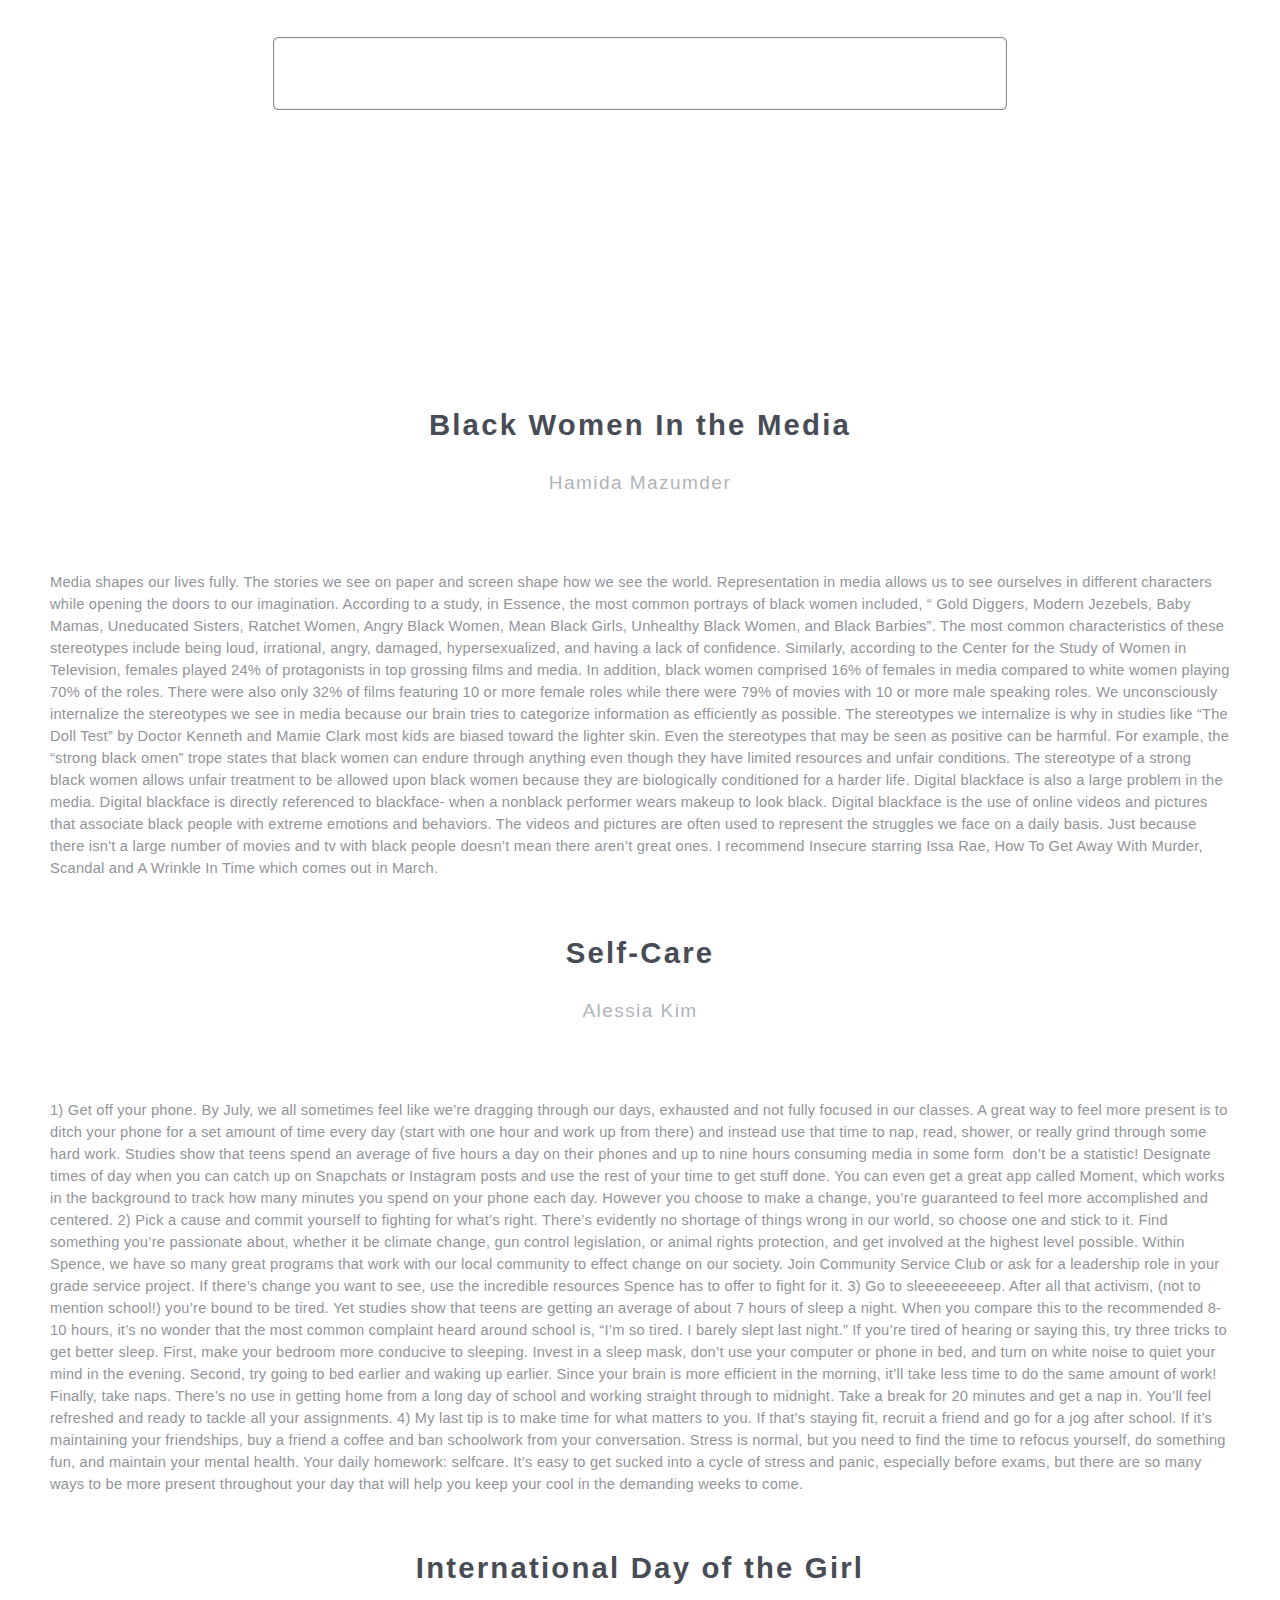
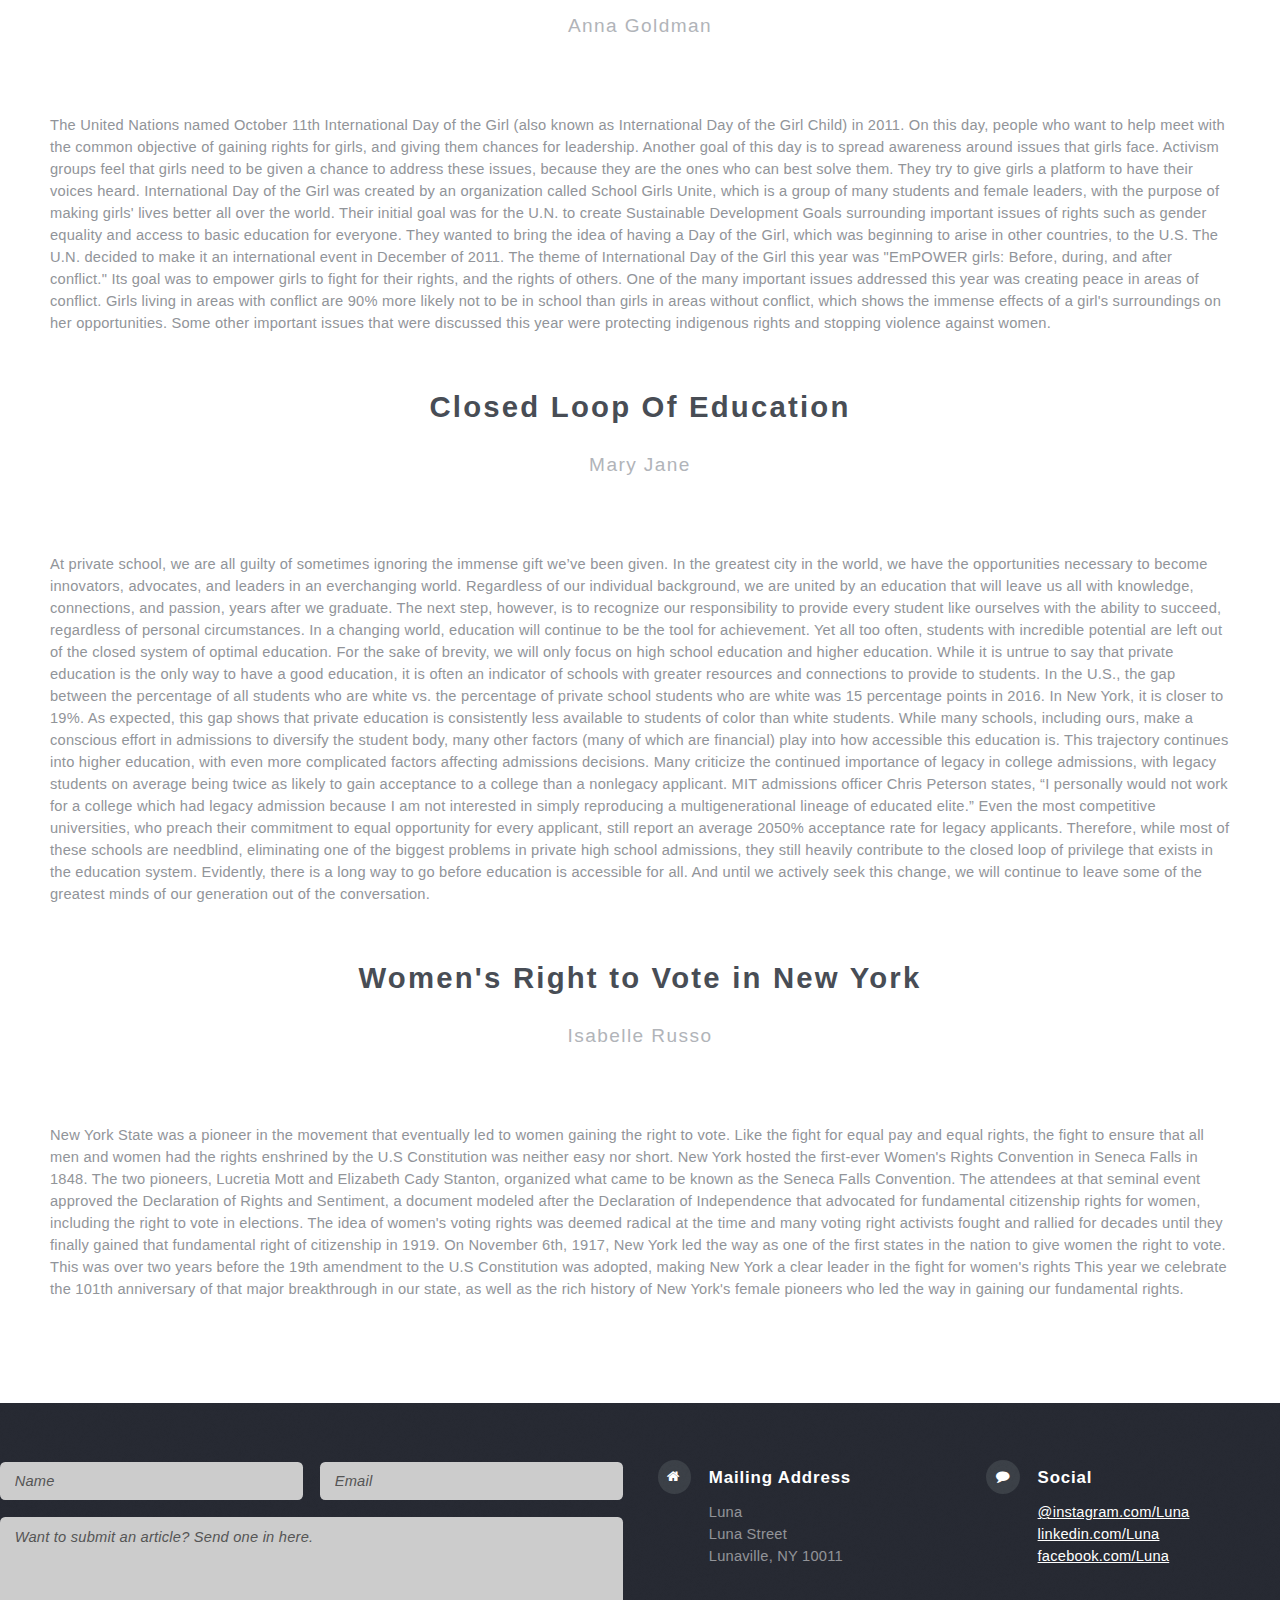
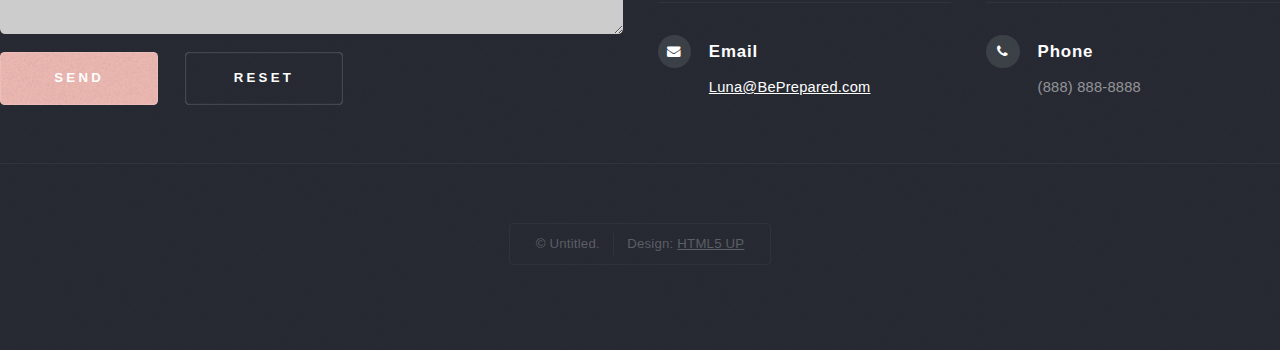
==== commit cd57a1f7: "note about your changes" ====
--- a/blog.html
+++ b/blog.html
@@ -6,7 +6,7 @@
 -->
 <html>
 	<head>
-		<title>No Sidebar - Escape Velocity by HTML5 UP</title>
+		<title>Girls For Girls</title>
 		<meta charset="utf-8" />
 		<meta name="viewport" content="width=device-width, initial-scale=1, user-scalable=no" />
 		<link rel="stylesheet" href="https://stackpath.bootstrapcdn.com/bootstrap/4.1.3/css/bootstrap.min.css" integrity="sha384-MCw98/SFnGE8fJT3GXwEOngsV7Zt27NXFoaoApmYm81iuXoPkFOJwJ8ERdknLPMO" crossorigin="anonymous">
@@ -18,24 +18,23 @@
 		<div id="page-wrapper">
 
 			<!-- Header -->
-				<section id="header" class="wrapper">
+				<section id="headerBlog" class="wrapper">
 
 					<!-- Logo -->
 						<div id="logo">
-							<h1><a href="index.html">Escape Velocity</a></h1>
-							<p>A free responsive site template by HTML5 UP</p>
+							<h1><a id = "girls">Girls For Girls</a></h1>
+							<!--<p>Be Prepared. Period.</p>-->
 						</div>
 
 				<!-- Nav -->
-	<nav id="nav">
+	<nav id="navBlog">
 							<ul>
 								<li class="current"><a href="index.html">Home</a></li>
 								<li><a href="products.html">Products</a></li>
 								<li><a href="startTrial.html">Start Trial</a></li>
-								<li><a href="tracker.html">Tracker</a></li>
+								<!--<li><a href="tracker.html">Tracker</a></li>-->
 								<li><a href="charity.html">Charity</a></li>
 								<li><a href="blog.html">Blog</a></li>
-								<li><a href="aboutUs.html">About Us</a></li>
 							</ul>
 						</nav>
 
@@ -43,105 +42,147 @@
 
 			<!-- Main -->
 				<div id="main" class="wrapper style2">
-					<div class="title">No Sidebar</div>
+					<!--<div class="title">No Sidebar</div>-->
 					<div class="container">
 
 						<!-- Content -->
 							<div id="content">
-								<article class="box post">
-									<header class="style1">
-										<h2>Lorem ipsum dolor sit amet magna egestas<br class="mobile-hide" />
-										morbi bibendum sed malesuada</h2>
-										<p>Tempus feugiat veroeros sed nullam dolore</p>
-									</header>
-									<a href="#" class="image featured">
-										<img src="images/pic01.jpg" alt="" />
-									</a>
-									<p>Fringilla nisl. Donec accumsan interdum nisi, quis tincidunt felis sagittis eget.
-									odio eleifend. Duis commodo fringilla commodo. Aliquam erat volutpat. Vestibulum
-									facilisis leo magna. Cras sit amet urna eros, id egestas urna. Quisque aliquam
-									tempus euismod. Vestibulum ante ipsum primis in faucibus.</p>
-									<p>Phasellus nisl nisl, varius id porttitor sed, pellentesque ac orci. Pellentesque
-									habitant morbi tristique senectus et netus et malesuada fames ac turpis egestas. Morbi
-									bibendum justo sed mauris vehicula malesuada aliquam elit imperdiet. Aliquam eu nibh
-									lorem, eget gravida mi. Duis odio diam, luctus et vulputate vitae, vehicula ac dolor.
-									Pellentesque at urna eget tellus lobortis ultrices sed non erat. Donec eget erat non
-									magna volutpat malesuada quis eget eros. Nullam sodales cursus sapien, id consequat
-									leo suscipit ut. Praesent id turpis vitae turpis pretium ultricies. Vestibulum sit
-									amet risus elit.</p>
-									<p>Donec consectetur vestibulum dolor et pulvinar. Etiam vel felis enim, at viverra
-									ligula. Ut porttitor sagittis lorem, quis eleifend nisi ornare vel. Praesent nec orci
-									eget quam rutrum bibendum. Proin pellentesque diam non ligula commodo tempor. Vivamus
-									eget urna nibh. Curabitur non fringilla nisl. Donec accumsan interdum nisi, quis
-									tincidunt felis sagittis eget. Donec elementum ligula dignissim sem pulvinar non semper
-									odio eleifend. Duis commodo fringilla commodo. Aliquam erat volutpat. Vestibulum
-									facilisis leo magna. Cras sit amet urna eros, id egestas urna. Quisque aliquam
-									tempus euismod. Vestibulum ante ipsum primis in faucibus orci luctus et ultrices
-									posuere cubilia.</p>
-									<p>Phasellus nisl nisl, varius id porttitor sed, pellentesque ac orci. Pellentesque
-									habitant morbi tristique senectus et netus et malesuada fames ac turpis egestas. Morbi
-									bibendum justo sed mauris vehicula malesuada aliquam elit imperdiet. Aliquam eu nibh
-									lorem, eget gravida mi. Duis odio diam, luctus et vulputate vitae, vehicula ac dolor.
-									Pellentesque at urna eget tellus lobortis ultrices sed non erat. Donec eget erat non
-									magna volutpat malesuada quis eget eros. Nullam sodales cursus sapien, id consequat
-									leo suscipit ut. Praesent id turpis vitae turpis pretium ultricies. Vestibulum sit
-									amet risus elit.</p>
-								</article>
+
+						
+									<article class="box post">
+									<header class="style1">
+										<h2>Black Women In the Media</h2>
+										<p>Hamida Mazumder</p>
+									</header>
+									<a href="#" class="image featured">
+										<img src="https://blackgirltangents.files.wordpress.com/2015/10/cropped-bgt-header11.jpg" alt="" />
+									</a>
+									<p>			Media shapes our lives fully. The stories we see on paper and screen shape how we see the world. Representation in media allows us to see ourselves in different characters while opening the doors to our imagination. According to a study, in Essence, the most common portrays of black women included, “ Gold Diggers, Modern Jezebels, Baby Mamas, Uneducated Sisters, Ratchet Women, Angry Black Women, Mean Black Girls, Unhealthy Black Women, and Black Barbies”. The most common characteristics of these stereotypes include being loud, irrational, angry, damaged, hypersexualized, and having a lack of confidence. Similarly, according to the Center for the Study of Women in Television, females played 24% of protagonists in top grossing films and media. In addition, black women comprised 16% of females in media compared to white women playing 70% of the roles. There were also only 32% of films featuring 10 or more female roles while there were 79% of movies with 10 or more male speaking roles.
+We unconsciously internalize the stereotypes we see in media because our brain tries to categorize information as efficiently as possible. The stereotypes we internalize is why in studies like “The Doll Test” by Doctor Kenneth and Mamie Clark most kids are biased toward the lighter skin. Even the stereotypes that may be seen as positive can be harmful. For example, the “strong black omen” trope states that black women can endure through anything even though they have limited resources and unfair conditions. The stereotype of a strong black women allows unfair treatment to be allowed upon black women because they are biologically conditioned for a harder life.
+Digital blackface is also a large problem in the media. Digital blackface is directly referenced to blackface- when a nonblack performer wears makeup to look black. Digital blackface is the use of online videos and pictures that associate black people with extreme emotions and behaviors. The videos and pictures are often used to represent the struggles we face on a daily basis.
+Just because there isn't a large number of movies and tv with black people doesn’t mean there aren’t great ones. I recommend Insecure starring Issa Rae, How To Get Away With Murder, Scandal and A Wrinkle In Time which comes out in March.
+ </p>
+								</article>
+								
+											<article class="box post">
+									<header class="style1">
+										<h2>Self-Care</h2>
+										<p>Alessia Kim</p>
+									</header>
+									<a href="#" class="image featured">
+										<img src="https://purewows3.imgix.net/images/articles/2018_02/hub-header-desktop_2x.png?auto=format,compress&cs=strip" alt="" />
+									</a>
+									<p>			
+1) Get off your phone. By July, we all sometimes feel like we’re dragging through our days, exhausted and not fully focused in our classes. A great way to feel more present is to ditch your phone for a set amount of time every day (start with one hour and work up from there) and instead use that time to nap, read, shower, or really grind through some hard work. Studies show that teens spend an average of five hours a day on their phones and up to nine hours consuming media in some form ­ don’t be a statistic! Designate times of day when you can catch up on Snapchats or Instagram posts and use the rest of your time to get stuff done. You can even get a great app called Moment, which works in the background to track how many minutes you spend on your phone each day. However you choose to make a change, you’re guaranteed to feel more accomplished and centered.
+2) Pick a cause and commit yourself to fighting for what’s right. There’s evidently no shortage of things wrong in our world, so choose one and stick to it. Find something you’re passionate about, whether it be climate change, gun control legislation, or animal rights protection, and get involved at the highest level possible. Within Spence, we have so many great programs that work with our local community to effect change on our society. Join Community Service Club or ask for a leadership role in your grade service project. If there’s change you want to see, use the incredible resources Spence has to offer to fight for it.
+3) Go to sleeeeeeeeep. After all that activism, (not to mention school!) you’re bound to be tired. Yet studies show that teens are getting an average of about 7 hours of sleep a night. When you compare this to the recommended 8­10 hours, it’s no wonder that the most common complaint heard around school is, “I’m so tired. I barely slept last night.” If you’re tired of hearing or saying this, try three tricks to get better sleep. First, make your bedroom more conducive to sleeping. Invest in a sleep mask, don’t use your computer or phone in bed, and turn on white noise to quiet your mind in the evening. Second, try going to bed earlier and waking up earlier. Since your brain is more efficient in the morning, it’ll take less time to do the same amount of work! Finally, take naps. There’s no use in getting home from a long day of school and working straight through to midnight. Take a break for 20 minutes and get a nap in. You’ll feel refreshed and ready to tackle all your assignments.
+4) My last tip is to make time for what matters to you. If that’s staying fit, recruit a friend and go for a jog after school. If it’s maintaining your friendships, buy a friend a coffee and ban schoolwork from your conversation. Stress is normal, but you need to find the
+time to refocus yourself, do something fun, and maintain your mental health. Your daily
+homework: self­care.
+It’s easy to get sucked into a cycle of stress and panic, especially before exams, but there are so many ways to be more present throughout your day that will help you keep your cool in the demanding weeks to come.
+ </p>
+								</article>
+								
+								
+									<article class="box post">
+									<header class="style1">
+										<h2>International Day of the Girl</h2>
+										<p>Anna Goldman</p>
+									</header>
+									<a href="#" class="image featured">
+										<img src="http://350fem.blogs.brynmawr.edu/files/2013/04/atahualpa_header_2.jpg" alt="" />
+									</a>
+									<p>			The United Nations named October 11th International Day of the Girl (also known as International Day of the Girl Child) in 2011. On this day, people who want to help meet with the common objective of gaining rights for girls, and giving them chances for leadership. Another goal of this day is to spread awareness around issues that girls face. Activism groups feel that girls need to be given a chance to address these issues, because they are the ones who can best solve them. They try to give girls a platform to have their voices heard.
+		International Day of the Girl was created by an organization called School Girls Unite, which is a group of many students and female leaders, with the purpose of making girls' lives better all over the world. Their initial goal was for the U.N. to create Sustainable Development Goals surrounding important issues of rights such as gender equality and access to basic education for everyone. They wanted to bring the idea of having a Day of the Girl, which was beginning to arise in other countries, to the U.S. The U.N. decided to make it an international event in December of 2011.
+		The theme of International Day of the Girl this year was "EmPOWER girls: Before, during, and after conflict." Its goal was to empower girls to fight for their rights, and the rights of others. One of the many important issues addressed this year was creating peace in areas of conflict. Girls living in areas with conflict are 90% more likely not to be in school than girls in areas without conflict, which shows the immense effects of a girl's surroundings on her opportunities. Some other important issues that were discussed this year were protecting indigenous rights and stopping violence against women.
+ </p>
+								</article>
+								
+										<article class="box post">
+									<header class="style1">
+										<h2>Closed Loop Of Education</h2>
+										<p>Mary Jane</p>
+									</header>
+									<a href="#" class="image featured">
+										<img src="https://blog.synap.ac/wp-content/uploads/2015/11/future-education-technology-header.png" alt="" />
+									</a>
+									<p>			At private school, we are all guilty of sometimes ignoring the immense gift we’ve been given. In the greatest city in the world, we have the opportunities necessary to become innovators, advocates, and leaders in an ever­changing world. Regardless of our individual background, we are united by an education that will leave us all with knowledge, connections, and passion, years after we graduate.
+The next step, however, is to recognize our responsibility to provide every student like ourselves with the ability to succeed, regardless of personal circumstances. In a changing world, education will continue to be the tool for achievement. Yet all too often, students with incredible potential are left out of the closed system of optimal education.
+For the sake of brevity, we will only focus on high school education and higher education. While it is untrue to say that private education is the only way to have a good education, it is often an indicator of schools with greater resources and connections to provide to students. In the U.S., the gap between the percentage of all students who are white vs. the percentage of private school students who are white was 15 percentage points in 2016. In New York, it is closer to 19%. As expected, this gap shows that private education is consistently less available to students of color than white students. While many schools, including ours, make a conscious effort in admissions to diversify the student body, many other factors (many of which are financial) play into how accessible this education is.
+This trajectory continues into higher education, with even more complicated factors affecting admissions decisions. Many criticize the continued importance of legacy in college admissions, with legacy students on average being twice as likely to gain acceptance to a college than a non­legacy applicant. MIT admissions officer Chris Peterson states, “I personally would not work for a college which had legacy admission because I am not interested in simply reproducing a multigenerational lineage of educated elite.” Even the most competitive universities, who preach their commitment to equal opportunity for every applicant, still report an average 20­50% acceptance rate for legacy applicants. Therefore, while most of these schools are need­blind, eliminating one of the biggest problems in private high school admissions, they still heavily contribute to the closed loop of privilege that exists in the education system.
+Evidently, there is a long way to go before education is accessible for all. And until we actively seek this change, we will continue to leave some of the greatest minds of our generation out of the conversation.
+ </p>
+								</article>
+								
+											<article class="box post">
+									<header class="style1">
+										<h2>Women's Right to Vote in New York</h2>
+										<p>Isabelle Russo</p>
+									</header>
+									<a href="#" class="image featured">
+										<img src="https://www.mainstreethost.com/wp-content/uploads/2013/07/5-free-twitter-headers-east-coast-city-skylines-7.jpg" alt="" />
+									</a>
+									<p>New York State was a pioneer in the movement that eventually led to women gaining the right to vote. Like the fight for equal pay and equal rights, the fight to ensure that all men and women had the rights enshrined by the U.S Constitution was neither easy nor short. New York hosted the first-ever Women's Rights Convention in Seneca Falls in 1848. The two pioneers, Lucretia Mott and Elizabeth Cady Stanton, organized what came to be known as the Seneca Falls Convention. The attendees at that seminal event approved the Declaration of Rights and Sentiment, a document modeled after the Declaration of Independence that advocated for fundamental citizenship rights for women, including the right to vote in elections. The idea of women's voting rights was deemed radical at the time and many voting right activists fought and rallied for decades until they finally gained that fundamental right of citizenship in 1919. On November 6th, 1917, New York led the way as one of the first states in the nation to give women the right to vote. This was over two years before the 19th amendment to the U.S Constitution was adopted, making New York a clear leader in the fight for women's rights  This year we celebrate the 101th anniversary of that major breakthrough in our state, as well as the rich history of New York's female pioneers who led the way in gaining our fundamental rights. </p>
+								</article>
+								
+							
+								
+								
 							</div>
 
 					</div>
 				</div>
 
 			<!-- Highlights -->
-				<section id="highlights" class="wrapper style3">
-					<div class="title">The Endorsements</div>
-					<div class="container">
-						<div class="row aln-center">
-							<div class="col-4 col-12-medium">
-								<section class="highlight">
-									<a href="#" class="image featured"><img src="images/pic02.jpg" alt="" /></a>
-									<h3><a href="#">Aliquam diam consequat</a></h3>
-									<p>Eget mattis at, laoreet vel amet sed velit aliquam diam ante, dolor aliquet sit amet vulputate mattis amet laoreet lorem.</p>
-									<ul class="actions">
-										<li><a href="#" class="button style1">Learn More</a></li>
-									</ul>
-								</section>
-							</div>
-							<div class="col-4 col-12-medium">
-								<section class="highlight">
-									<a href="#" class="image featured"><img src="images/pic03.jpg" alt="" /></a>
-									<h3><a href="#">Nisl adipiscing sed lorem</a></h3>
-									<p>Eget mattis at, laoreet vel amet sed velit aliquam diam ante, dolor aliquet sit amet vulputate mattis amet laoreet lorem.</p>
-									<ul class="actions">
-										<li><a href="#" class="button style1">Learn More</a></li>
-									</ul>
-								</section>
-							</div>
-							<div class="col-4 col-12-medium">
-								<section class="highlight">
-									<a href="#" class="image featured"><img src="images/pic04.jpg" alt="" /></a>
-									<h3><a href="#">Mattis tempus lorem</a></h3>
-									<p>Eget mattis at, laoreet vel amet sed velit aliquam diam ante, dolor aliquet sit amet vulputate mattis amet laoreet lorem.</p>
-									<ul class="actions">
-										<li><a href="#" class="button style1">Learn More</a></li>
-									</ul>
-								</section>
-							</div>
-						</div>
-					</div>
-				</section>
+			<!--	<section id="highlights" class="wrapper style3">-->
+			<!--		<div class="title">The Endorsements</div>-->
+			<!--		<div class="container">-->
+			<!--			<div class="row aln-center">-->
+			<!--				<div class="col-4 col-12-medium">-->
+			<!--					<section class="highlight">-->
+			<!--						<a href="#" class="image featured"><img src="images/pic02.jpg" alt="" /></a>-->
+			<!--						<h3><a href="#">Aliquam diam consequat</a></h3>-->
+			<!--						<p>Eget mattis at, laoreet vel amet sed velit aliquam diam ante, dolor aliquet sit amet vulputate mattis amet laoreet lorem.</p>-->
+			<!--						<ul class="actions">-->
+			<!--							<li><a href="#" class="button style1">Learn More</a></li>-->
+			<!--						</ul>-->
+			<!--					</section>-->
+			<!--				</div>-->
+			<!--				<div class="col-4 col-12-medium">-->
+			<!--					<section class="highlight">-->
+			<!--						<a href="#" class="image featured"><img src="images/pic03.jpg" alt="" /></a>-->
+			<!--						<h3><a href="#">Nisl adipiscing sed lorem</a></h3>-->
+			<!--						<p>Eget mattis at, laoreet vel amet sed velit aliquam diam ante, dolor aliquet sit amet vulputate mattis amet laoreet lorem.</p>-->
+			<!--						<ul class="actions">-->
+			<!--							<li><a href="#" class="button style1">Learn More</a></li>-->
+			<!--						</ul>-->
+			<!--					</section>-->
+			<!--				</div>-->
+			<!--				<div class="col-4 col-12-medium">-->
+			<!--					<section class="highlight">-->
+			<!--						<a href="#" class="image featured"><img src="images/pic04.jpg" alt="" /></a>-->
+			<!--						<h3><a href="#">Mattis tempus lorem</a></h3>-->
+			<!--						<p>Eget mattis at, laoreet vel amet sed velit aliquam diam ante, dolor aliquet sit amet vulputate mattis amet laoreet lorem.</p>-->
+			<!--						<ul class="actions">-->
+			<!--							<li><a href="#" class="button style1">Learn More</a></li>-->
+			<!--						</ul>-->
+			<!--					</section>-->
+			<!--				</div>-->
+			<!--			</div>-->
+			<!--		</div>-->
+			<!--	</section>-->
 
 			<!-- Footer -->
 				<section id="footer" class="wrapper">
-					<div class="title">The Rest Of It</div>
-					<div class="container">
-						<header class="style1">
-							<h2>Ipsum sapien elementum portitor?</h2>
-							<p>
-								Sed turpis tortor, tincidunt sed ornare in metus porttitor mollis nunc in aliquet.<br />
-								Nam pharetra laoreet imperdiet volutpat etiam feugiat.
-							</p>
-						</header>
+					<!--<div class="title">The Rest Of It</div>-->
+					<!--<div class="container">-->
+					<!--	<header class="style1">-->
+					<!--		<h2>Ipsum sapien elementum portitor?</h2>-->
+					<!--		<p>-->
+					<!--			Sed turpis tortor, tincidunt sed ornare in metus porttitor mollis nunc in aliquet.<br />-->
+					<!--			Nam pharetra laoreet imperdiet volutpat etiam feugiat.-->
+					<!--		</p>-->
+					<!--	</header>-->
 						<div class="row">
 							<div class="col-6 col-12-medium">
 
@@ -156,7 +197,7 @@
 													<input type="text" name="email" id="contact-email" placeholder="Email" />
 												</div>
 												<div class="col-12">
-													<textarea name="message" id="contact-message" placeholder="Message" rows="4"></textarea>
+													<textarea name="message" id="contact-message" placeholder="Want to submit an article? Send one in here." rows="4"></textarea>
 												</div>
 												<div class="col-12">
 													<ul class="actions">
@@ -168,6 +209,7 @@
 										</form>
 									</section>
 
+
 							</div>
 							<div class="col-6 col-12-medium">
 
@@ -178,9 +220,9 @@
 												<section>
 													<h3 class="icon fa-home">Mailing Address</h3>
 													<p>
-														Untitled Corp<br />
-														1234 Somewhere Rd<br />
-														Nashville, TN 00000
+														Luna<br />
+														Luna Street<br />
+														Lunaville, NY 10011
 													</p>
 												</section>
 											</div>
@@ -188,9 +230,9 @@
 												<section>
 													<h3 class="icon fa-comment">Social</h3>
 													<p>
-														<a href="#">@untitled-corp</a><br />
-														<a href="#">linkedin.com/untitled</a><br />
-														<a href="#">facebook.com/untitled</a>
+														<a href="#">@instagram.com/Luna</a><br />
+														<a href="#">linkedin.com/Luna</a><br />
+														<a href="#">facebook.com/Luna</a>
 													</p>
 												</section>
 											</div>
@@ -198,7 +240,7 @@
 												<section>
 													<h3 class="icon fa-envelope">Email</h3>
 													<p>
-														<a href="#">info@untitled.tld</a>
+														<a href="#">Luna@BePrepared.com</a>
 													</p>
 												</section>
 											</div>
@@ -206,7 +248,7 @@
 												<section>
 													<h3 class="icon fa-phone">Phone</h3>
 													<p>
-														(000) 555-0000
+														(888) 888-8888
 													</p>
 												</section>
 											</div>
@@ -223,7 +265,6 @@
 					</div>
 				</section>
 
-		</div>
 
 		<!-- Scripts -->
 			<script src="assets/js/jquery.min.js"></script>
--- a/assets/css/main.css
+++ b/assets/css/main.css
@@ -2578,7 +2578,7 @@
 
 		/* Nav */
 
-			#page-wrapper {
+			#-wrapper {
 				-moz-backface-visibility: hidden;
 				-webkit-backface-visibility: hidden;
 				-ms-backface-visibility: hidden;
--- a/startTrial.css
+++ b/startTrial.css
@@ -31,4 +31,188 @@
     /* background-color: #fff4f4 !important; */
     color: black !important; 
 
+}
+
+/*#image*/
+/*{    */
+/*    position:absolute;*/
+/*    left:0;*/
+/*    top:0;*/
+/*}*/
+
+.textfun
+{
+    color:grey;
+    font-size:20px;
+    font-weight:bold;
+}
+
+#girls
+{
+    font-size:125px;
+    		color:white;
+
+}
+
+	#headerBlog {
+		display: -moz-flex;
+		display: -webkit-flex;
+		display: -ms-flex;
+		display: flex;
+		-moz-align-items: center;
+		-webkit-align-items: center;
+		-ms-align-items: center;
+		align-items: center;
+		-moz-justify-content: center;
+		-webkit-justify-content: center;
+		-ms-justify-content: center;
+		justify-content: center;
+		position: relative;
+		height: 24em;
+		/*background: F0F0F0;*/
+		background: url("https://fixcom.azureedge.net/assets/content/19965/a-guide-to-succulents-header.png") center center;
+		background-size: cover;
+		padding: 0;
+	}
+	
+	#navBlog {
+		position: absolute;
+		display: block;
+		top: 2.5em;
+		left: 0;
+		width: 100%;
+		text-align: center;
+	}
+
+		#navBlog > ul {
+			display: inline-block;
+			border-radius: 0.35em;
+			box-shadow: inset 0px 0px 1px 1px rgba(0, 0, 0, 0.5);
+			padding: 0 1.5em 0 1.5em;
+		}
+
+			#navBlog > ul > li {
+				display: inline-block;
+				text-align: center;
+				padding: 0 1.5em 0 1.5em;
+			}
+
+				#navBlog > ul > li > ul {
+
+					display: none;
+				}
+
+				#navBlog > ul > li > a, #nav > ul > li > span {
+					
+					display: block;
+					color: white;
+					/*color: rgba(255, 255, 255, 0.75);*/
+					text-transform: uppercase;
+					text-decoration: none;
+					font-size: 1em;
+					letter-spacing: 0.25em;
+					height: 5em;
+					line-height: 5em;
+					-moz-transition: all .25s ease-in-out;
+					-webkit-transition: all .25s ease-in-out;
+					-o-transition: all .25s ease-in-out;
+					-ms-transition: all .25s ease-in-out;
+					transition: all .25s ease-in-out;
+					outline: 1;
+					    font-weight:bold;
+
+				}
+
+				#navBlog > ul > li:hover > a {
+			color: white;
+								    font-weight:bold;
+
+				}
+
+				#navBlog > ul > li.active > a, #nav > ul > li.active > span {
+			color: white;
+								    font-weight:bold;
+
+				}
+
+	.dropotron {
+		background: #222835 url("images/overlay.png");
+		background-color: rgba(44, 50, 63, 0.925);
+		padding: 1.25em 1em 1.25em 1em;
+		border-radius: 0.35em;
+		box-shadow: inset 0px 0px 1px 1px rgba(255, 255, 255, 0.25);
+		min-width: 12em;
+		text-align: left;
+		margin-top: -1.25em;
+		margin-left: -1px;
+		list-style: none;
+	}
+
+		.dropotron.level-0 {
+			margin-top: -1px;
+			margin-left: 0;
+			border-top-left-radius: 0;
+			border-top-right-radius: 0;
+		}
+
+		.dropotron a, .dropotron span {
+			-moz-transition: all .25s ease-in-out;
+			-webkit-transition: all .25s ease-in-out;
+			-ms-transition: all .25s ease-in-out;
+			transition: all .25s ease-in-out;
+			display: block;
+			color: #eee;
+			color: rgba(255, 255, 255, 0.75);
+			text-transform: uppercase;
+			text-decoration: none;
+			font-size: 0.7em;
+			letter-spacing: 0.25em;
+			border-top: solid 1px rgba(255, 255, 255, 0.15);
+			line-height: 3em;
+		}
+
+		.dropotron li {
+			padding-left: 0;
+		}
+
+			.dropotron li:first-child a, .dropotron li:first-child span {
+				border-top: 0;
+			}
+
+			.dropotron li:hover > a, .dropotron li:hover > span {
+				color: #fff;
+			}
+			
+			#headerCharity {
+		display: -moz-flex;
+		display: -webkit-flex;
+		display: -ms-flex;
+		display: flex;
+		-moz-align-items: center;
+		-webkit-align-items: center;
+		-ms-align-items: center;
+		align-items: center;
+		-moz-justify-content: center;
+		-webkit-justify-content: center;
+		-ms-justify-content: center;
+		justify-content: center;
+		position: relative;
+		height: 24em;
+		/*background: F0F0F0;*/
+		background: url("https://cdn.pixabay.com/photo/2016/07/31/16/24/banner-1559400_960_720.jpg") center center;
+		background-size: cover;
+		padding: 0;
+	}
+	
+	.bd
+{
+    font-size:150px;
+    		color:white;
+
+}
+
+.jumboText
+{
+					color: black;
+
 }